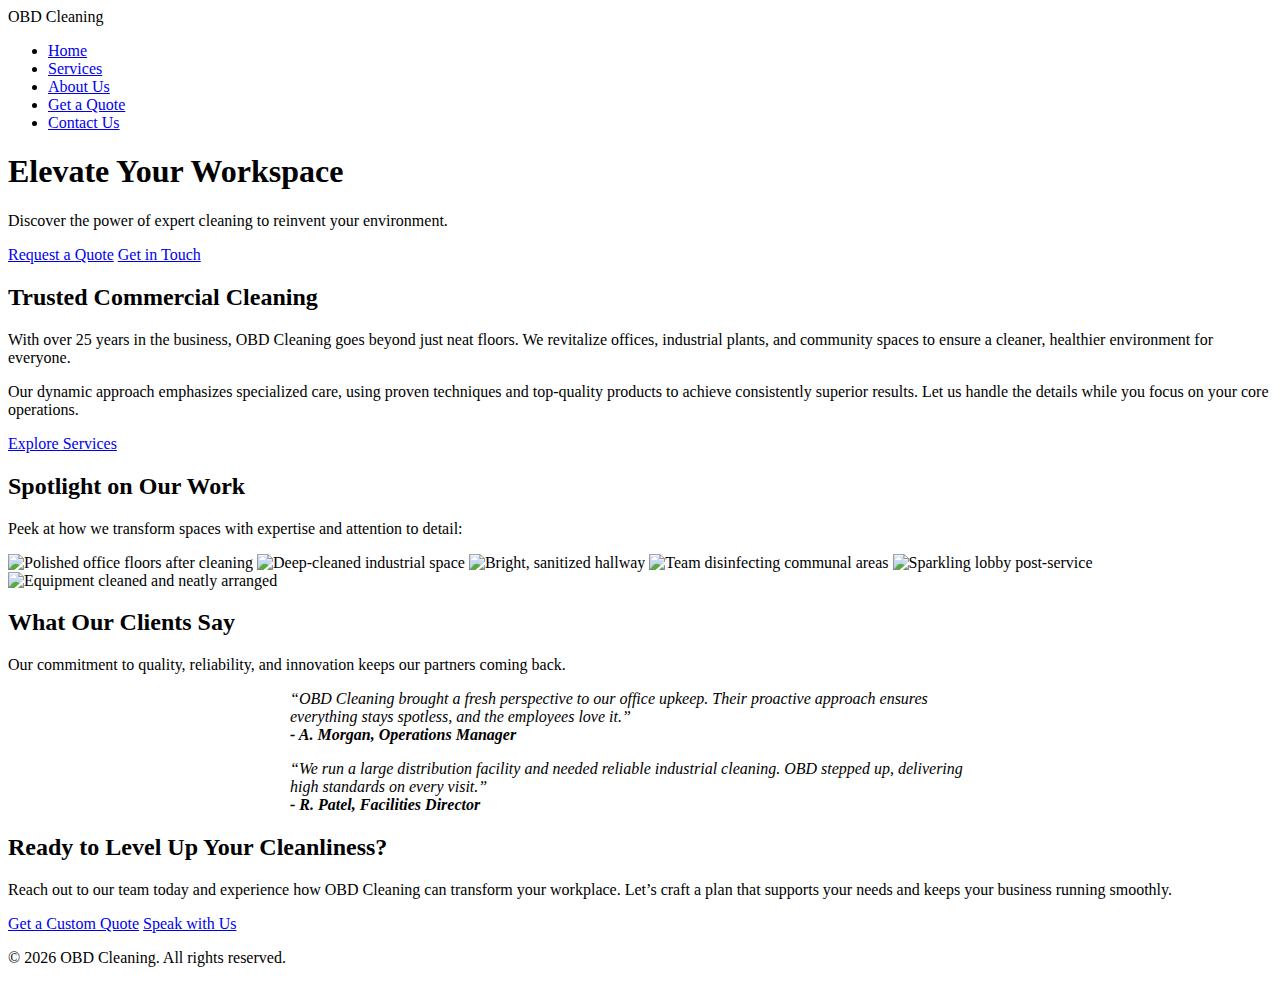
==== index.html @ 03ae8450 "Add files via upload" ====
<!DOCTYPE html>
<html lang="en">
<head>
  <meta charset="UTF-8">
  <meta name="description" content="OBD Cleaning provides top-tier commercial cleaning solutions with style, efficiency, and reliability.">
  <meta name="viewport" content="width=device-width, initial-scale=1.0">
  <title>OBD Cleaning | Home</title>

  <!-- Social/Open Graph Tags (Optional) -->
  <meta property="og:title" content="OBD Cleaning - Elevate Your Workspace" />
  <meta property="og:description" content="Experience modern, efficient cleaning solutions that transform your environment." />
  <meta property="og:image" content="images/horizontal%20(1).jpg" />
  <meta property="og:url" content="https://yourdomain.com/index.html" />

  <link rel="stylesheet" href="css/style.css">
</head>
<body>
  <!-- HEADER -->
  <header>
    <div class="header-container">
      <div class="logo">OBD Cleaning</div>
      <nav>
        <ul>
          <li><a href="index.html">Home</a></li>
          <li><a href="services.html">Services</a></li>
          <li><a href="about.html">About Us</a></li>
          <li><a href="quote.html">Get a Quote</a></li>
          <li><a href="contact.html">Contact Us</a></li>
        </ul>
      </nav>
    </div>
  </header>

  <!-- HERO SECTION -->
  <section class="hero">
    <!-- Hero Background Image -->
    <div class="hero-background" 
         style="background-image: url('images/horizontal (1).jpg');">
    </div>

    <!-- Hero Content Over the Background -->
    <div class="hero-content">
      <h1>Elevate Your Workspace</h1>
      <p>Discover the power of expert cleaning to reinvent your environment.</p>
      <div class="cta-buttons">
        <a href="quote.html">Request a Quote</a>
        <a href="contact.html">Get in Touch</a>
      </div>
    </div>
  </section>

  <main>
    <!-- INTRO SECTION -->
    <section class="section">
      <h2>Trusted Commercial Cleaning</h2>
      <p>
        With over 25 years in the business, OBD Cleaning goes beyond just neat floors. 
        We revitalize offices, industrial plants, and community spaces to ensure 
        a cleaner, healthier environment for everyone.
      </p>
      <p>
        Our dynamic approach emphasizes specialized care, using proven techniques and 
        top-quality products to achieve consistently superior results. 
        Let us handle the details while you focus on your core operations.
      </p>
      <div class="cta-buttons">
        <a href="services.html">Explore Services</a>
      </div>
    </section>

    <!-- IMAGE SHOWCASE (6 images or fewer) -->
    <section class="section">
      <h2>Spotlight on Our Work</h2>
      <p>Peek at how we transform spaces with expertise and attention to detail:</p>
      <div class="images-showcase-grid">
        <img src="images/horizontal (2).jpg" alt="Polished office floors after cleaning">
        <img src="images/horizontal (3).jpg" alt="Deep-cleaned industrial space">
        <img src="images/horizontal (4).jpg" alt="Bright, sanitized hallway">
        <img src="images/horizontal (5).jpg" alt="Team disinfecting communal areas">
        <img src="images/horizontal (6).jpg" alt="Sparkling lobby post-service">
        <img src="images/horizontal (7).jpg" alt="Equipment cleaned and neatly arranged">
      </div>
    </section>

    <!-- TESTIMONIALS / VALIDATION -->
    <section class="section">
      <h2>What Our Clients Say</h2>
      <p>
        Our commitment to quality, reliability, and innovation 
        keeps our partners coming back.
      </p>
      <blockquote style="max-width: 700px; margin: 1em auto; font-style: italic;">
        “OBD Cleaning brought a fresh perspective to our office upkeep. 
        Their proactive approach ensures everything stays spotless, 
        and the employees love it.”
        <br><strong>- A. Morgan, Operations Manager</strong>
      </blockquote>
      <blockquote style="max-width: 700px; margin: 1em auto; font-style: italic;">
        “We run a large distribution facility and needed 
        reliable industrial cleaning. OBD stepped up, 
        delivering high standards on every visit.”
        <br><strong>- R. Patel, Facilities Director</strong>
      </blockquote>
    </section>

    <!-- FINAL CTA -->
    <section class="section">
      <h2>Ready to Level Up Your Cleanliness?</h2>
      <p>
        Reach out to our team today and experience how OBD Cleaning 
        can transform your workplace. Let’s craft a plan that supports 
        your needs and keeps your business running smoothly.
      </p>
      <div class="cta-buttons">
        <a href="quote.html">Get a Custom Quote</a>
        <a href="contact.html">Speak with Us</a>
      </div>
    </section>
  </main>

  <footer class="footer">
    <p>&copy; <span id="year"></span> OBD Cleaning. All rights reserved.</p>
  </footer>

  <script>
    // Current year in footer
    document.getElementById('year').textContent = new Date().getFullYear();
  </script>
</body>
</html>
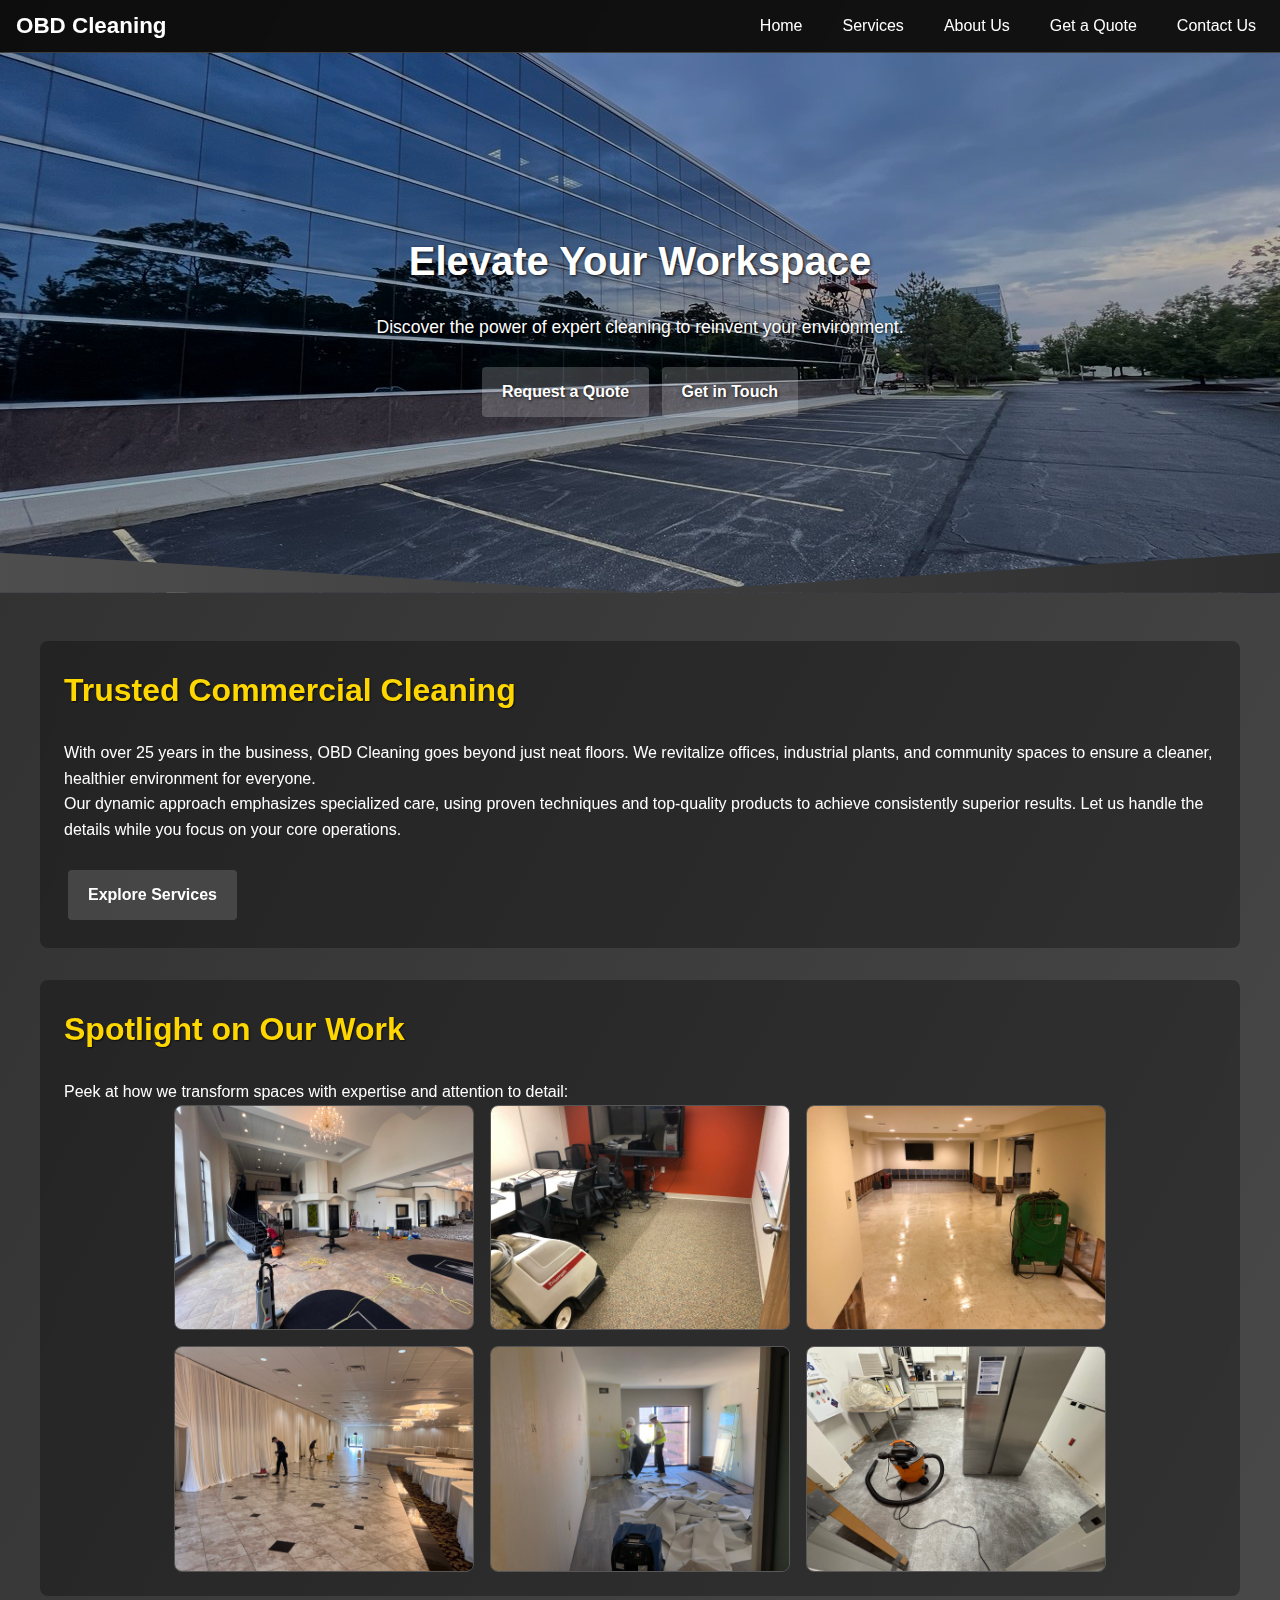
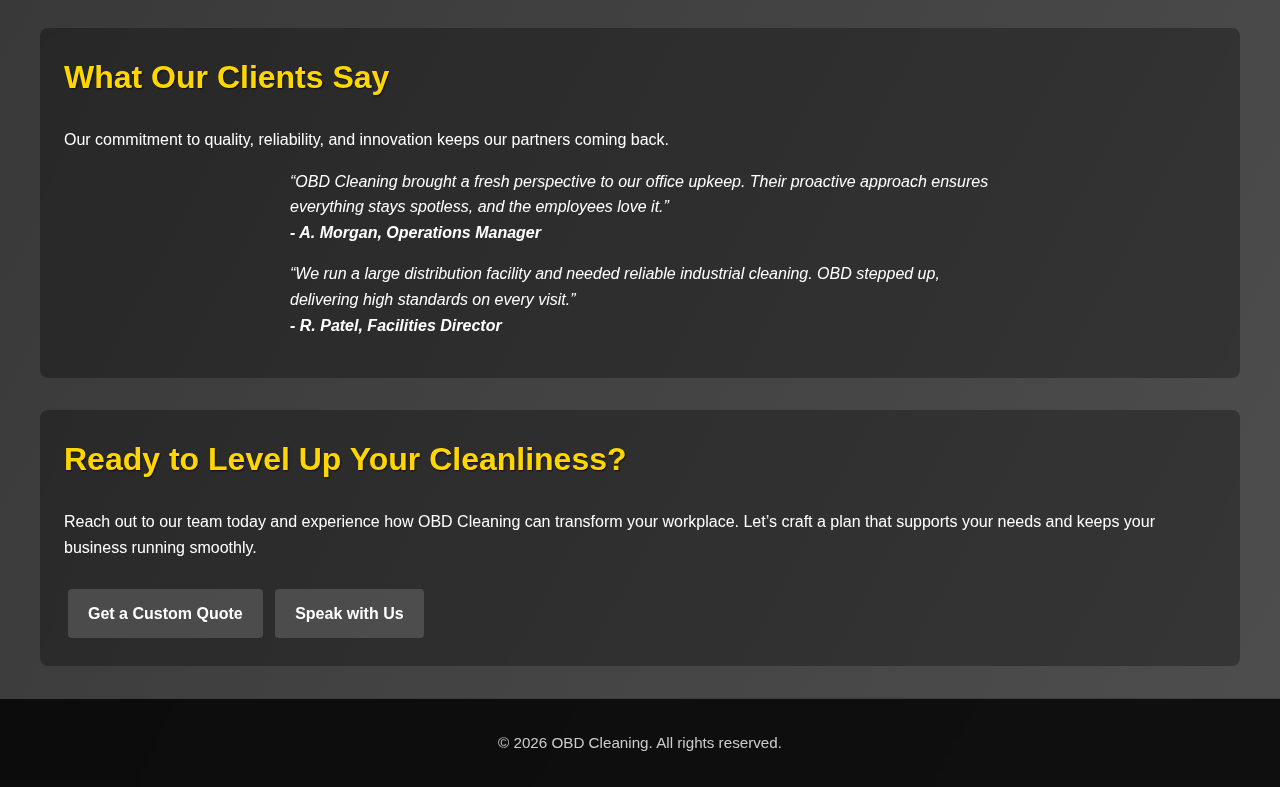
==== commit 6232ad9f: "Add files via upload" ====
--- a/index.html
+++ b/index.html
@@ -35,7 +35,7 @@
   <section class="hero">
     <!-- Hero Background Image -->
     <div class="hero-background" 
-         style="background-image: url('images/horizontal (1).jpg');">
+         style="background-image: url('images/horizontal (9).jpg');">
     </div>
 
     <!-- Hero Content Over the Background -->
@@ -73,12 +73,12 @@
       <h2>Spotlight on Our Work</h2>
       <p>Peek at how we transform spaces with expertise and attention to detail:</p>
       <div class="images-showcase-grid">
-        <img src="images/horizontal (2).jpg" alt="Polished office floors after cleaning">
-        <img src="images/horizontal (3).jpg" alt="Deep-cleaned industrial space">
-        <img src="images/horizontal (4).jpg" alt="Bright, sanitized hallway">
-        <img src="images/horizontal (5).jpg" alt="Team disinfecting communal areas">
-        <img src="images/horizontal (6).jpg" alt="Sparkling lobby post-service">
-        <img src="images/horizontal (7).jpg" alt="Equipment cleaned and neatly arranged">
+        <img src="images/horizontal (7).jpg" alt="Polished office floors after cleaning">
+        <img src="images/horizontal (17).jpg" alt="Deep-cleaned industrial space">
+        <img src="images/horizontal (3).jpg" alt="Bright, sanitized hallway">
+        <img src="images/horizontal (6).jpg" alt="Team disinfecting communal areas">
+        <img src="images/horizontal (11).jpg" alt="Sparkling lobby post-service">
+        <img src="images/horizontal (19).jpg" alt="Equipment cleaned and neatly arranged">
       </div>
     </section>
 
--- a/css/style.css
+++ b/css/style.css
@@ -0,0 +1,302 @@
+/* 
+  style.css - Updated for More Distinct Hero Sections
+  with wave shapes, layering, and improved aesthetics.
+*/
+
+/* 1) Reset & Global */
+* {
+  margin: 0;
+  padding: 0;
+  box-sizing: border-box;
+}
+
+body {
+  font-family: "Helvetica Neue", Arial, sans-serif;
+  color: #fff; /* White or near-white text */
+  background: linear-gradient(to bottom right, #2e2e2e, #4e4e4e);
+  min-height: 100vh;
+  line-height: 1.6;
+}
+
+/* 2) Sticky, Minimal Header */
+header {
+  position: sticky;
+  top: 0;
+  z-index: 9999;
+  padding: 0.5em 1em;
+  background: rgba(0, 0, 0, 0.7); /* Dark transparent for a more distinct top bar */
+  backdrop-filter: blur(4px);
+  border-bottom: 1px solid rgba(255, 255, 255, 0.2);
+}
+
+.header-container {
+  display: flex;
+  align-items: center;
+  justify-content: space-between;
+  max-width: 1300px;
+  margin: 0 auto;
+}
+
+.logo {
+  font-size: 1.4rem;
+  font-weight: bold;
+  white-space: nowrap;
+  color: #fff;
+}
+
+nav ul {
+  list-style: none;
+  display: flex;
+  gap: 1.5em;
+  flex-wrap: wrap;
+  justify-content: center;
+  margin: 0;
+}
+
+nav a {
+  text-decoration: none;
+  color: #fff;
+  font-weight: 500;
+  padding: 0.25em 0.5em;
+  transition: background 0.3s ease, color 0.3s ease;
+}
+
+nav a:hover {
+  background: rgba(255, 255, 255, 0.2);
+  border-radius: 4px;
+}
+
+/* Mobile-friendly: wrap nav items if screen is too narrow */
+@media (max-width: 768px) {
+  nav ul {
+    flex-wrap: wrap;
+  }
+}
+
+/* 3) New Hero / Top Section Style 
+   - Distinct from rest of page
+   - Use an angled/wave background overlay
+*/
+
+/* 
+   We'll give the hero a separate container with a big background image,
+   layered with a wave shape or angled overlay to break uniformity.
+*/
+.hero {
+  position: relative; 
+  overflow: hidden; 
+  text-align: center;
+  color: #fff;
+  max-width: 100%;
+  margin-bottom: 3em; /* Additional spacing to separate from rest */
+}
+
+/* The hero background can be a large image filling the container. */
+.hero .hero-background {
+  width: 100%;
+  height: 60vh; /* Approx hero height; adjust as needed */
+  background-size: cover;
+  background-position: center;
+  background-repeat: no-repeat;
+  /* Slightly darken overlay for better text contrast */
+  background-color: rgba(0, 0, 0, 0.3);
+  background-blend-mode: darken;
+  position: relative;
+  z-index: 1;
+}
+
+/*
+   We'll use a wave shape or angled shape overlay on top of the hero image.
+   There are many ways: clip-path, SVG, or image. 
+   Here's an example using a clip-path wave at the bottom.
+*/
+.hero::after {
+  content: "";
+  display: block;
+  position: absolute;
+  bottom: 0; left: 0;
+  width: 100%;
+  height: 100px;
+  background: linear-gradient(to right, #4e4e4e, #2e2e2e);
+  z-index: 2;
+  /* wave or angled shape - example clip-path wave shape */
+  clip-path: polygon(0 60%, 50% 100%, 100% 60%, 100% 100%, 0 100%);
+  /* You can adjust these coordinates for different wave/shape patterns */
+}
+
+/* The hero content - title, subtitle, CTA - sits inside */
+.hero-content {
+  position: absolute;
+  top: 50%;
+  left: 50%;
+  transform: translate(-50%, -50%);
+  z-index: 3; /* Above the background and wave shape */
+  width: 90%;
+  max-width: 1000px;
+  text-shadow: 1px 1px 3px rgba(0,0,0,0.8);
+}
+
+.hero-content h1 {
+  font-size: 2.5rem;
+  margin-bottom: 0.5em;
+}
+
+.hero-content p {
+  font-size: 1.1rem;
+  margin-bottom: 1.5em;
+}
+
+/* CTA Buttons in hero area can be slightly bigger. */
+.hero-content .cta-buttons a {
+  display: inline-block;
+  background: rgba(255, 255, 255, 0.2);
+  color: #fff;
+  padding: 0.75em 1.25em;
+  margin: 0 0.25em;
+  border-radius: 4px;
+  font-weight: 600;
+  transition: background 0.3s;
+}
+
+.hero-content .cta-buttons a:hover {
+  background: rgba(255, 255, 255, 0.3);
+}
+
+/* 4) Section Style - Distinct from Hero 
+   We'll use partially translucent “cards” or containers for text
+*/
+.section {
+  max-width: 1200px;
+  margin: 2em auto;
+  padding: 1.5em;
+  background: rgba(0, 0, 0, 0.3);
+  backdrop-filter: blur(6px);
+  border-radius: 8px;
+}
+
+/* Make headings a bit more dynamic in color or style */
+.section h2 {
+  font-size: 2rem;
+  margin-bottom: 0.75em;
+  color: #ffd700; /* Example accent color (gold) */
+  text-shadow: 1px 1px 2px rgba(0,0,0,0.7);
+}
+
+/* 5) CTA Buttons in sections */
+.cta-buttons {
+  margin-top: 1.5em;
+}
+
+.cta-buttons a {
+  display: inline-block;
+  background: rgba(255, 255, 255, 0.15);
+  color: #fff;
+  padding: 0.75em 1.25em;
+  margin: 0.25em;
+  border-radius: 4px;
+  font-weight: 600;
+  transition: background 0.3s ease;
+  text-decoration: none;
+}
+
+.cta-buttons a:hover {
+  background: rgba(255, 255, 255, 0.3);
+}
+
+/* 6) Image Grid, if needed */
+.images-showcase-grid {
+  display: flex;
+  flex-wrap: wrap;
+  gap: 1em;
+  justify-content: center;
+}
+
+.images-showcase-grid img {
+  flex: 1 1 280px;
+  max-width: 300px;
+  height: auto;
+  border-radius: 8px;
+  border: 1px solid rgba(255, 255, 255, 0.2);
+  object-fit: cover;
+}
+
+/* 7) Footer */
+.footer {
+  background: rgba(0, 0, 0, 0.8);
+  backdrop-filter: blur(3px);
+  border-top: 1px solid rgba(255,255,255,0.2);
+  text-align: center;
+  padding: 1.5em 1em;
+}
+
+.footer p {
+  margin: 0.5em 0;
+  color: #ccc;
+  font-size: 0.95rem;
+}
+
+/* 8) Form Container (Contact, Quote) with distinct style */
+.form-container {
+  max-width: 600px;
+  margin: 2em auto;
+  background: rgba(0,0,0,0.4);
+  backdrop-filter: blur(8px);
+  border: 1px solid rgba(255,255,255,0.2);
+  border-radius: 8px;
+  padding: 2em;
+  color: #fff;
+}
+
+/* Adjust headings inside form container */
+.form-container h2 {
+  margin-bottom: 1em;
+  color: #ffd700; /* same accent color as H2 in sections */
+  text-align: center;
+  text-shadow: 1px 1px 2px rgba(0,0,0,0.7);
+}
+
+.form-group {
+  margin-bottom: 1.2em;
+}
+
+.form-group label {
+  display: block;
+  margin-bottom: 0.5em;
+  font-weight: 600;
+  color: #fff;
+}
+
+.form-group input,
+.form-group textarea {
+  width: 100%;
+  padding: 0.75em;
+  border: 1px solid #ccc;
+  border-radius: 4px;
+}
+
+/* Button in forms */
+.submit-btn {
+  background: rgba(255,255,255,0.15);
+  color: #fff;
+  padding: 0.75em 1.25em;
+  border: none;
+  border-radius: 4px;
+  cursor: pointer;
+  font-weight: 600;
+  transition: background 0.3s ease;
+}
+
+.submit-btn:hover {
+  background: rgba(255,255,255,0.3);
+}
+
+/* 9) Media Queries for Hero height, if needed */
+@media (max-width: 768px) {
+  .hero .hero-background {
+    height: 40vh; /* a bit smaller on mobile */
+  }
+
+  .hero-content h1 {
+    font-size: 2rem;
+  }
+}
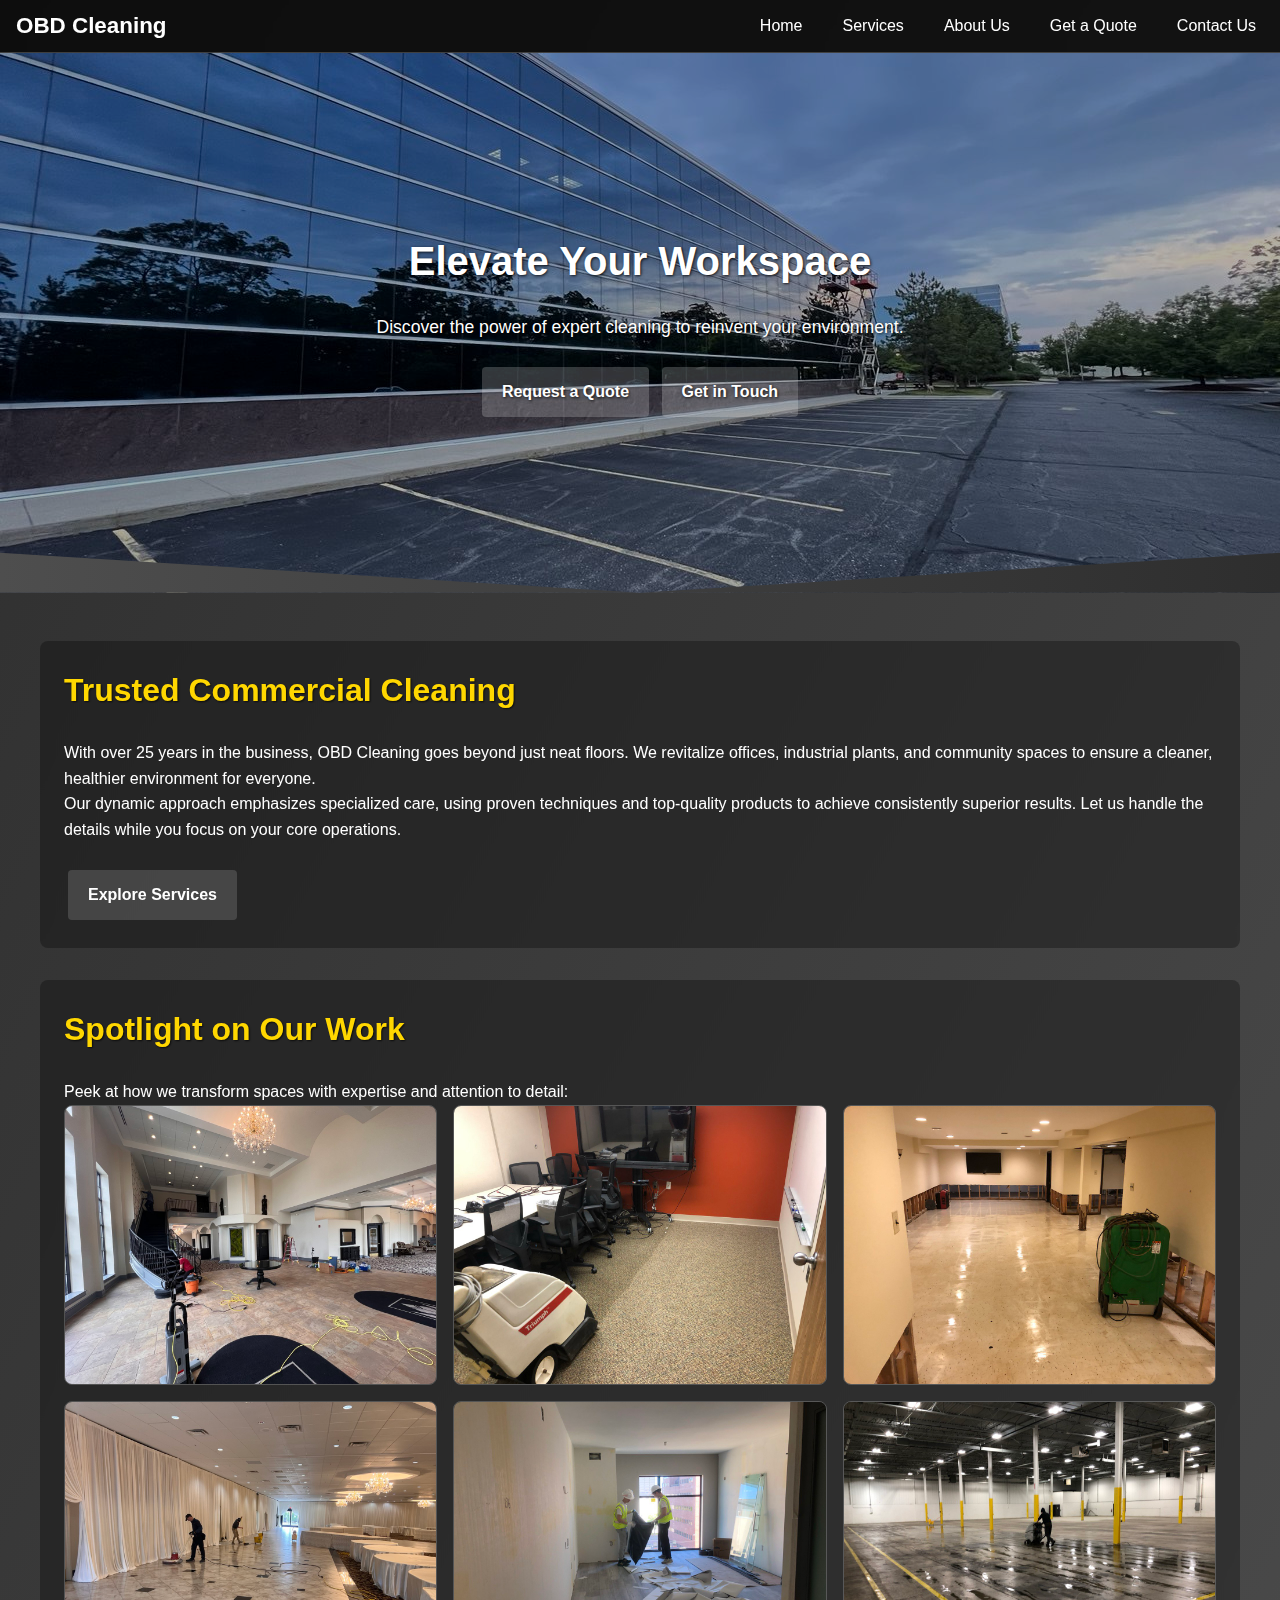
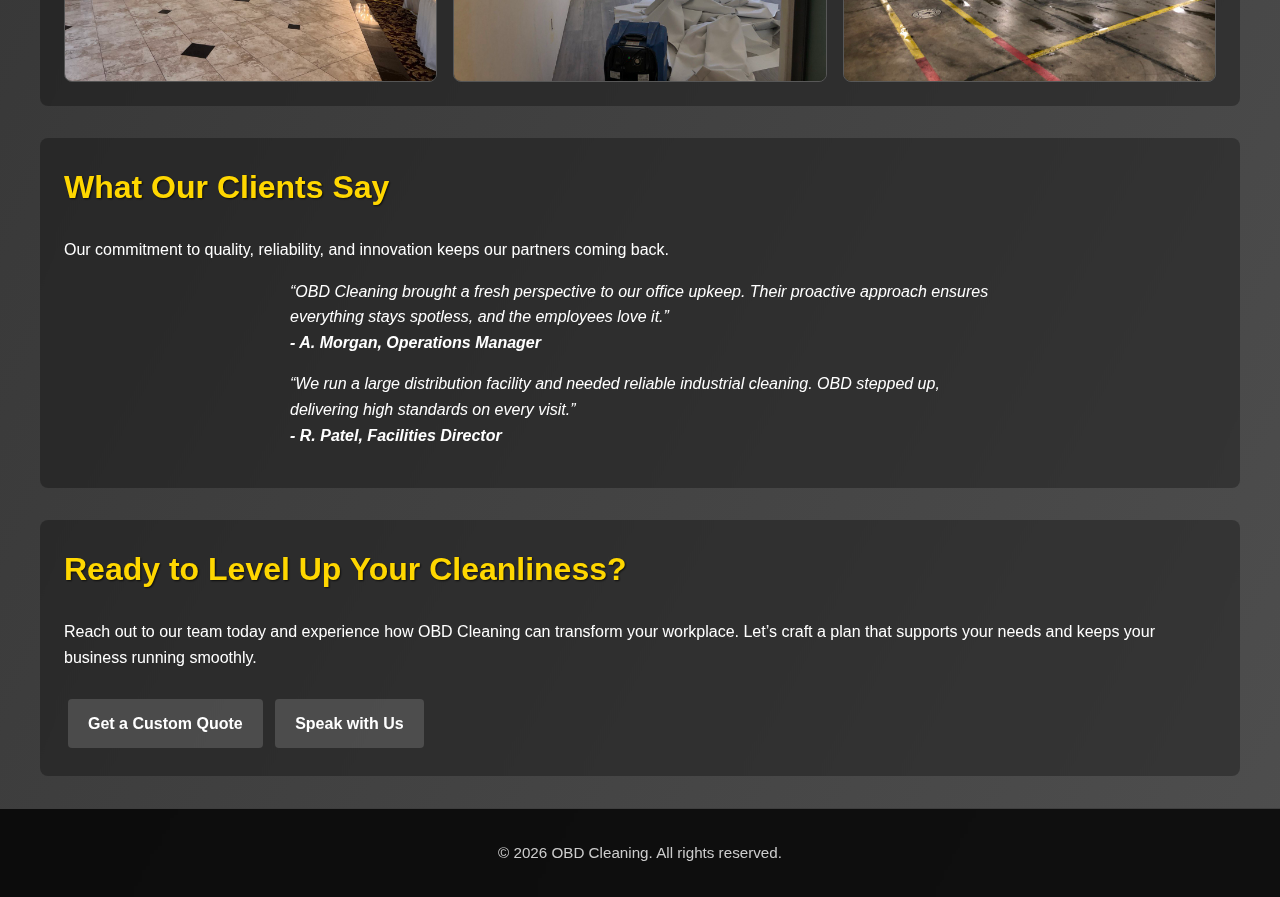
==== commit fcc0386b: "Add files via upload" ====
--- a/index.html
+++ b/index.html
@@ -73,12 +73,24 @@
       <h2>Spotlight on Our Work</h2>
       <p>Peek at how we transform spaces with expertise and attention to detail:</p>
       <div class="images-showcase-grid">
-        <img src="images/horizontal (7).jpg" alt="Polished office floors after cleaning">
-        <img src="images/horizontal (17).jpg" alt="Deep-cleaned industrial space">
-        <img src="images/horizontal (3).jpg" alt="Bright, sanitized hallway">
-        <img src="images/horizontal (6).jpg" alt="Team disinfecting communal areas">
-        <img src="images/horizontal (11).jpg" alt="Sparkling lobby post-service">
-        <img src="images/horizontal (19).jpg" alt="Equipment cleaned and neatly arranged">
+        <a href="images/horizontal (7).jpg" class="gallery-item" data-index="0">
+          <img src="images/horizontal (7).jpg" alt="Professional Cleaning Solutions - Reception Hall">
+        </a>
+        <a href="images/horizontal (17).jpg" class="gallery-item" data-index="1">
+          <img src="images/horizontal (17).jpg" alt="Industrial Carpet Cleaning - Office">
+        </a>
+        <a href="images/horizontal (3).jpg" class="gallery-item" data-index="2">
+          <img src="images/horizontal (3).jpg" alt="Disaster Recorvery - Cleaning & Drying after Flood">
+        </a>
+        <a href="images/horizontal (6).jpg" class="gallery-item" data-index="3">
+          <img src="images/horizontal (6).jpg" alt="Commercial Floor Waxing & Polishing">
+        </a>
+        <a href="images/horizontal (11).jpg" class="gallery-item" data-index="4">
+          <img src="images/horizontal (11).jpg" alt="Cleaning after Construction, Residential & Business">
+        </a>
+        <a href="images/horizontal (2).jpg" class="gallery-item" data-index="5">
+          <img src="images/horizontal (2).jpg" alt="Advanced Cleaning Solutions, Commercial & Factory">
+        </a>
       </div>
     </section>
 
@@ -118,13 +130,103 @@
     </section>
   </main>
 
+  <!-- FOOTER -->
   <footer class="footer">
     <p>&copy; <span id="year"></span> OBD Cleaning. All rights reserved.</p>
   </footer>
 
+  <!-- Gallery Modal -->
+  <div id="gallery-modal" class="gallery-modal" aria-hidden="true">
+    <span class="close-btn" aria-label="Close">&times;</span>
+    <img class="modal-content" id="modal-image" alt="">
+    <div class="caption" id="modal-caption"></div>
+    <a class="prev" aria-label="Previous Image">&#10094;</a>
+    <a class="next" aria-label="Next Image">&#10095;</a>
+  </div>
+
+  <!-- JavaScript -->
   <script>
     // Current year in footer
     document.getElementById('year').textContent = new Date().getFullYear();
+
+    // Gallery Modal Functionality
+    document.addEventListener('DOMContentLoaded', function() {
+      const galleryItems = document.querySelectorAll('.gallery-item');
+      const modal = document.getElementById('gallery-modal');
+      const modalImg = document.getElementById('modal-image');
+      const captionText = document.getElementById('modal-caption');
+      const closeBtn = document.querySelector('.close-btn');
+      const prevBtn = document.querySelector('.prev');
+      const nextBtn = document.querySelector('.next');
+      let currentIndex = 0;
+
+      const images = Array.from(galleryItems).map(item => ({
+        src: item.getAttribute('href'),
+        alt: item.querySelector('img').getAttribute('alt')
+      }));
+
+      function openModal(index) {
+        currentIndex = index;
+        modal.style.display = 'block';
+        modal.setAttribute('aria-hidden', 'false');
+        updateModal();
+        document.body.style.overflow = 'hidden'; // Prevent background scrolling
+      }
+
+      function closeModal() {
+        modal.style.display = 'none';
+        modal.setAttribute('aria-hidden', 'true');
+        document.body.style.overflow = 'auto';
+      }
+
+      function updateModal() {
+        modalImg.src = images[currentIndex].src;
+        modalImg.alt = images[currentIndex].alt;
+        captionText.textContent = images[currentIndex].alt;
+      }
+
+      function showNext() {
+        currentIndex = (currentIndex + 1) % images.length;
+        updateModal();
+      }
+
+      function showPrev() {
+        currentIndex = (currentIndex - 1 + images.length) % images.length;
+        updateModal();
+      }
+
+      galleryItems.forEach((item, index) => {
+        item.addEventListener('click', function(e) {
+          e.preventDefault();
+          openModal(index);
+        });
+      });
+
+      closeBtn.addEventListener('click', closeModal);
+
+      nextBtn.addEventListener('click', showNext);
+      prevBtn.addEventListener('click', showPrev);
+
+      // Close modal when clicking outside the image
+      modal.addEventListener('click', function(e) {
+        if (e.target === modal) {
+          closeModal();
+        }
+      });
+
+      // Keyboard navigation
+      document.addEventListener('keydown', function(e) {
+        if (modal.style.display === 'block') {
+          if (e.key === 'ArrowRight') {
+            showNext();
+          } else if (e.key === 'ArrowLeft') {
+            showPrev();
+          } else if (e.key === 'Escape') {
+            closeModal();
+          }
+        }
+      });
+    });
   </script>
 </body>
 </html>
--- a/css/style.css
+++ b/css/style.css
@@ -1,302 +1,469 @@
-/* 
-  style.css - Updated for More Distinct Hero Sections
-  with wave shapes, layering, and improved aesthetics.
-*/
-
-/* 1) Reset & Global */
-* {
-  margin: 0;
-  padding: 0;
-  box-sizing: border-box;
-}
-
-body {
-  font-family: "Helvetica Neue", Arial, sans-serif;
-  color: #fff; /* White or near-white text */
-  background: linear-gradient(to bottom right, #2e2e2e, #4e4e4e);
-  min-height: 100vh;
-  line-height: 1.6;
-}
-
-/* 2) Sticky, Minimal Header */
-header {
-  position: sticky;
-  top: 0;
-  z-index: 9999;
-  padding: 0.5em 1em;
-  background: rgba(0, 0, 0, 0.7); /* Dark transparent for a more distinct top bar */
-  backdrop-filter: blur(4px);
-  border-bottom: 1px solid rgba(255, 255, 255, 0.2);
-}
-
-.header-container {
-  display: flex;
-  align-items: center;
-  justify-content: space-between;
-  max-width: 1300px;
-  margin: 0 auto;
-}
-
-.logo {
-  font-size: 1.4rem;
-  font-weight: bold;
-  white-space: nowrap;
-  color: #fff;
-}
-
-nav ul {
-  list-style: none;
-  display: flex;
-  gap: 1.5em;
-  flex-wrap: wrap;
-  justify-content: center;
-  margin: 0;
-}
-
-nav a {
-  text-decoration: none;
-  color: #fff;
-  font-weight: 500;
-  padding: 0.25em 0.5em;
-  transition: background 0.3s ease, color 0.3s ease;
-}
-
-nav a:hover {
-  background: rgba(255, 255, 255, 0.2);
-  border-radius: 4px;
-}
-
-/* Mobile-friendly: wrap nav items if screen is too narrow */
-@media (max-width: 768px) {
-  nav ul {
-    flex-wrap: wrap;
-  }
-}
-
-/* 3) New Hero / Top Section Style 
-   - Distinct from rest of page
-   - Use an angled/wave background overlay
-*/
-
-/* 
-   We'll give the hero a separate container with a big background image,
-   layered with a wave shape or angled overlay to break uniformity.
-*/
-.hero {
-  position: relative; 
-  overflow: hidden; 
-  text-align: center;
-  color: #fff;
-  max-width: 100%;
-  margin-bottom: 3em; /* Additional spacing to separate from rest */
-}
-
-/* The hero background can be a large image filling the container. */
-.hero .hero-background {
-  width: 100%;
-  height: 60vh; /* Approx hero height; adjust as needed */
-  background-size: cover;
-  background-position: center;
-  background-repeat: no-repeat;
-  /* Slightly darken overlay for better text contrast */
-  background-color: rgba(0, 0, 0, 0.3);
-  background-blend-mode: darken;
-  position: relative;
-  z-index: 1;
-}
-
-/*
-   We'll use a wave shape or angled shape overlay on top of the hero image.
-   There are many ways: clip-path, SVG, or image. 
-   Here's an example using a clip-path wave at the bottom.
-*/
-.hero::after {
-  content: "";
-  display: block;
-  position: absolute;
-  bottom: 0; left: 0;
-  width: 100%;
-  height: 100px;
-  background: linear-gradient(to right, #4e4e4e, #2e2e2e);
-  z-index: 2;
-  /* wave or angled shape - example clip-path wave shape */
-  clip-path: polygon(0 60%, 50% 100%, 100% 60%, 100% 100%, 0 100%);
-  /* You can adjust these coordinates for different wave/shape patterns */
-}
-
-/* The hero content - title, subtitle, CTA - sits inside */
-.hero-content {
-  position: absolute;
-  top: 50%;
-  left: 50%;
-  transform: translate(-50%, -50%);
-  z-index: 3; /* Above the background and wave shape */
-  width: 90%;
-  max-width: 1000px;
-  text-shadow: 1px 1px 3px rgba(0,0,0,0.8);
-}
-
-.hero-content h1 {
-  font-size: 2.5rem;
-  margin-bottom: 0.5em;
-}
-
-.hero-content p {
-  font-size: 1.1rem;
-  margin-bottom: 1.5em;
-}
-
-/* CTA Buttons in hero area can be slightly bigger. */
-.hero-content .cta-buttons a {
-  display: inline-block;
-  background: rgba(255, 255, 255, 0.2);
-  color: #fff;
-  padding: 0.75em 1.25em;
-  margin: 0 0.25em;
-  border-radius: 4px;
-  font-weight: 600;
-  transition: background 0.3s;
-}
-
-.hero-content .cta-buttons a:hover {
-  background: rgba(255, 255, 255, 0.3);
-}
-
-/* 4) Section Style - Distinct from Hero 
-   We'll use partially translucent “cards” or containers for text
-*/
-.section {
-  max-width: 1200px;
-  margin: 2em auto;
-  padding: 1.5em;
-  background: rgba(0, 0, 0, 0.3);
-  backdrop-filter: blur(6px);
-  border-radius: 8px;
-}
-
-/* Make headings a bit more dynamic in color or style */
-.section h2 {
-  font-size: 2rem;
-  margin-bottom: 0.75em;
-  color: #ffd700; /* Example accent color (gold) */
-  text-shadow: 1px 1px 2px rgba(0,0,0,0.7);
-}
-
-/* 5) CTA Buttons in sections */
-.cta-buttons {
-  margin-top: 1.5em;
-}
-
-.cta-buttons a {
-  display: inline-block;
-  background: rgba(255, 255, 255, 0.15);
-  color: #fff;
-  padding: 0.75em 1.25em;
-  margin: 0.25em;
-  border-radius: 4px;
-  font-weight: 600;
-  transition: background 0.3s ease;
-  text-decoration: none;
-}
-
-.cta-buttons a:hover {
-  background: rgba(255, 255, 255, 0.3);
-}
-
-/* 6) Image Grid, if needed */
-.images-showcase-grid {
-  display: flex;
-  flex-wrap: wrap;
-  gap: 1em;
-  justify-content: center;
-}
-
-.images-showcase-grid img {
-  flex: 1 1 280px;
-  max-width: 300px;
-  height: auto;
-  border-radius: 8px;
-  border: 1px solid rgba(255, 255, 255, 0.2);
-  object-fit: cover;
-}
-
-/* 7) Footer */
-.footer {
-  background: rgba(0, 0, 0, 0.8);
-  backdrop-filter: blur(3px);
-  border-top: 1px solid rgba(255,255,255,0.2);
-  text-align: center;
-  padding: 1.5em 1em;
-}
-
-.footer p {
-  margin: 0.5em 0;
-  color: #ccc;
-  font-size: 0.95rem;
-}
-
-/* 8) Form Container (Contact, Quote) with distinct style */
-.form-container {
-  max-width: 600px;
-  margin: 2em auto;
-  background: rgba(0,0,0,0.4);
-  backdrop-filter: blur(8px);
-  border: 1px solid rgba(255,255,255,0.2);
-  border-radius: 8px;
-  padding: 2em;
-  color: #fff;
-}
-
-/* Adjust headings inside form container */
-.form-container h2 {
-  margin-bottom: 1em;
-  color: #ffd700; /* same accent color as H2 in sections */
-  text-align: center;
-  text-shadow: 1px 1px 2px rgba(0,0,0,0.7);
-}
-
-.form-group {
-  margin-bottom: 1.2em;
-}
-
-.form-group label {
-  display: block;
-  margin-bottom: 0.5em;
-  font-weight: 600;
-  color: #fff;
-}
-
-.form-group input,
-.form-group textarea {
-  width: 100%;
-  padding: 0.75em;
-  border: 1px solid #ccc;
-  border-radius: 4px;
-}
-
-/* Button in forms */
-.submit-btn {
-  background: rgba(255,255,255,0.15);
-  color: #fff;
-  padding: 0.75em 1.25em;
-  border: none;
-  border-radius: 4px;
-  cursor: pointer;
-  font-weight: 600;
-  transition: background 0.3s ease;
-}
-
-.submit-btn:hover {
-  background: rgba(255,255,255,0.3);
-}
-
-/* 9) Media Queries for Hero height, if needed */
-@media (max-width: 768px) {
-  .hero .hero-background {
-    height: 40vh; /* a bit smaller on mobile */
-  }
-
-  .hero-content h1 {
-    font-size: 2rem;
-  }
-}
+/* 
+  style.css - Updated for More Distinct Hero Sections
+  with wave shapes, layering, improved aesthetics, and a responsive gallery lightbox.
+*/
+
+/* 1) Reset & Global */
+* {
+  margin: 0;
+  padding: 0;
+  box-sizing: border-box;
+}
+
+body {
+  font-family: "Helvetica Neue", Arial, sans-serif;
+  color: #fff; /* White or near-white text */
+  background: linear-gradient(to bottom right, #2e2e2e, #4e4e4e);
+  min-height: 100vh;
+  line-height: 1.6;
+}
+
+/* 2) Sticky, Minimal Header */
+header {
+  position: sticky;
+  top: 0;
+  z-index: 9999;
+  padding: 0.5em 1em;
+  background: rgba(0, 0, 0, 0.7); /* Dark transparent for a more distinct top bar */
+  backdrop-filter: blur(4px);
+  border-bottom: 1px solid rgba(255, 255, 255, 0.2);
+}
+
+.header-container {
+  display: flex;
+  align-items: center;
+  justify-content: space-between;
+  max-width: 1300px;
+  margin: 0 auto;
+}
+
+.logo {
+  font-size: 1.4rem;
+  font-weight: bold;
+  white-space: nowrap;
+  color: #fff;
+}
+
+nav ul {
+  list-style: none;
+  display: flex;
+  gap: 1.5em;
+  flex-wrap: wrap;
+  justify-content: center;
+  margin: 0;
+}
+
+nav a {
+  text-decoration: none;
+  color: #fff;
+  font-weight: 500;
+  padding: 0.25em 0.5em;
+  transition: background 0.3s ease, color 0.3s ease;
+}
+
+nav a:hover {
+  background: rgba(255, 255, 255, 0.2);
+  border-radius: 4px;
+}
+
+/* Mobile-friendly: wrap nav items if screen is too narrow */
+@media (max-width: 768px) {
+  nav ul {
+    flex-wrap: wrap;
+  }
+}
+
+/* 3) New Hero / Top Section Style 
+   - Distinct from rest of page
+   - Use an angled/wave background overlay
+*/
+
+.hero {
+  position: relative; 
+  overflow: hidden; 
+  text-align: center;
+  color: #fff;
+  max-width: 100%;
+  margin-bottom: 3em; /* Additional spacing to separate from rest */
+}
+
+/* The hero background can be a large image filling the container. */
+.hero .hero-background {
+  width: 100%;
+  height: 60vh; /* Approx hero height; adjust as needed */
+  background-size: cover;
+  background-position: center;
+  background-repeat: no-repeat;
+  /* Slightly darken overlay for better text contrast */
+  background-color: rgba(0, 0, 0, 0.3);
+  background-blend-mode: darken;
+  position: relative;
+  z-index: 1;
+}
+
+/* Wave shape overlay using clip-path */
+.hero::after {
+  content: "";
+  display: block;
+  position: absolute;
+  bottom: 0; left: 0;
+  width: 100%;
+  height: 100px;
+  background: linear-gradient(to right, #4e4e4e, #2e2e2e);
+  z-index: 2;
+  /* Wave shape */
+  clip-path: polygon(0 60%, 50% 100%, 100% 60%, 100% 100%, 0 100%);
+}
+
+/* The hero content - title, subtitle, CTA - sits inside */
+.hero-content {
+  position: absolute;
+  top: 50%;
+  left: 50%;
+  transform: translate(-50%, -50%);
+  z-index: 3; /* Above the background and wave shape */
+  width: 90%;
+  max-width: 1000px;
+  text-shadow: 1px 1px 3px rgba(0,0,0,0.8);
+}
+
+.hero-content h1 {
+  font-size: 2.5rem;
+  margin-bottom: 0.5em;
+}
+
+.hero-content p {
+  font-size: 1.1rem;
+  margin-bottom: 1.5em;
+}
+
+/* CTA Buttons in hero area can be slightly bigger. */
+.hero-content .cta-buttons a {
+  display: inline-block;
+  background: rgba(255, 255, 255, 0.2);
+  color: #fff;
+  padding: 0.75em 1.25em;
+  margin: 0 0.25em;
+  border-radius: 4px;
+  font-weight: 600;
+  transition: background 0.3s;
+}
+
+.hero-content .cta-buttons a:hover {
+  background: rgba(255, 255, 255, 0.3);
+}
+
+/* 4) Section Style - Distinct from Hero 
+   We'll use partially translucent “cards” or containers for text
+*/
+.section {
+  max-width: 1200px;
+  margin: 2em auto;
+  padding: 1.5em;
+  background: rgba(0, 0, 0, 0.3);
+  backdrop-filter: blur(6px);
+  border-radius: 8px;
+}
+
+/* Make headings a bit more dynamic in color or style */
+.section h2 {
+  font-size: 2rem;
+  margin-bottom: 0.75em;
+  color: #ffd700; /* Example accent color (gold) */
+  text-shadow: 1px 1px 2px rgba(0,0,0,0.7);
+}
+
+/* 5) CTA Buttons in sections */
+.cta-buttons {
+  margin-top: 1.5em;
+}
+
+.cta-buttons a {
+  display: inline-block;
+  background: rgba(255, 255, 255, 0.15);
+  color: #fff;
+  padding: 0.75em 1.25em;
+  margin: 0.25em;
+  border-radius: 4px;
+  font-weight: 600;
+  transition: background 0.3s ease;
+  text-decoration: none;
+}
+
+.cta-buttons a:hover {
+  background: rgba(255, 255, 255, 0.3);
+}
+
+/* 6) Image Grid with Gallery Enhancements */
+.images-showcase-grid {
+  display: grid;
+  grid-template-columns: repeat(auto-fit, minmax(280px, 1fr));
+  gap: 1em;
+  justify-items: center;
+}
+
+.images-showcase-grid a {
+  position: relative;
+  overflow: hidden;
+  border-radius: 8px;
+  border: 1px solid rgba(255, 255, 255, 0.2);
+  transition: transform 0.3s, box-shadow 0.3s;
+}
+
+.images-showcase-grid a img {
+  width: 100%;
+  height: auto;
+  display: block;
+  object-fit: cover;
+  transition: transform 0.3s;
+}
+
+.images-showcase-grid a:hover img {
+  transform: scale(1.05);
+}
+
+.images-showcase-grid a::after {
+  content: "🔍";
+  position: absolute;
+  top: 50%;
+  left: 50%;
+  transform: translate(-50%, -50%);
+  font-size: 2rem;
+  color: rgba(255, 255, 255, 0.8);
+  opacity: 0;
+  transition: opacity 0.3s;
+}
+
+.images-showcase-grid a:hover::after {
+  opacity: 1;
+}
+
+/* 7) Footer */
+.footer {
+  background: rgba(0, 0, 0, 0.8);
+  backdrop-filter: blur(3px);
+  border-top: 1px solid rgba(255,255,255,0.2);
+  text-align: center;
+  padding: 1.5em 1em;
+}
+
+.footer p {
+  margin: 0.5em 0;
+  color: #ccc;
+  font-size: 0.95rem;
+}
+
+/* 8) Form Container (Contact, Quote) with distinct style */
+.form-container {
+  max-width: 600px;
+  margin: 2em auto;
+  background: rgba(0,0,0,0.4);
+  backdrop-filter: blur(8px);
+  border: 1px solid rgba(255,255,255,0.2);
+  border-radius: 8px;
+  padding: 2em;
+  color: #fff;
+}
+
+/* Adjust headings inside form container */
+.form-container h2 {
+  margin-bottom: 1em;
+  color: #ffd700; /* same accent color as H2 in sections */
+  text-align: center;
+  text-shadow: 1px 1px 2px rgba(0,0,0,0.7);
+}
+
+.form-group {
+  margin-bottom: 1.2em;
+}
+
+.form-group label {
+  display: block;
+  margin-bottom: 0.5em;
+  font-weight: 600;
+  color: #fff;
+}
+
+.form-group input,
+.form-group textarea {
+  width: 100%;
+  padding: 0.75em;
+  border: 1px solid #ccc;
+  border-radius: 4px;
+}
+
+/* Button in forms */
+.submit-btn {
+  background: rgba(255,255,255,0.15);
+  color: #fff;
+  padding: 0.75em 1.25em;
+  border: none;
+  border-radius: 4px;
+  cursor: pointer;
+  font-weight: 600;
+  transition: background 0.3s ease;
+}
+
+.submit-btn:hover {
+  background: rgba(255,255,255,0.3);
+}
+
+/* 9) Media Queries for Hero height, if needed */
+@media (max-width: 768px) {
+  .hero .hero-background {
+    height: 40vh; /* a bit smaller on mobile */
+  }
+
+  .hero-content h1 {
+    font-size: 2rem;
+  }
+}
+
+/* 10) Gallery Modal Styles */
+
+.gallery-modal {
+  display: none; /* Hidden by default */
+  position: fixed;
+  z-index: 10000; /* Above all other elements */
+  padding-top: 60px;
+  left: 0;
+  top: 0;
+  width: 100%;
+  height: 100%;
+  overflow: hidden; /* Disable scroll */
+  background-color: rgba(0, 0, 0, 0.9); /* Black background with opacity */
+}
+
+.gallery-modal img {
+  margin: auto;
+  display: block;
+  max-width: 80%;
+  max-height: 80%;
+  border-radius: 8px;
+  box-shadow: 0 0 20px rgba(255, 255, 255, 0.2);
+}
+
+.gallery-modal .caption {
+  margin: 15px auto;
+  text-align: center;
+  color: #fff;
+  font-size: 1.1rem;
+  max-width: 80%;
+}
+
+.close-btn {
+  position: absolute;
+  top: 30px;
+  right: 35px;
+  color: #fff;
+  font-size: 40px;
+  font-weight: bold;
+  transition: color 0.3s;
+  cursor: pointer;
+}
+
+.close-btn:hover,
+.close-btn:focus {
+  color: #ffd700; /* Accent color on hover */
+  text-decoration: none;
+}
+
+.prev,
+.next {
+  cursor: pointer;
+  position: absolute;
+  top: 50%;
+  width: auto;
+  padding: 16px;
+  margin-top: -50px;
+  color: #fff;
+  font-weight: bold;
+  font-size: 30px;
+  transition: color 0.3s;
+  user-select: none;
+}
+
+.prev {
+  left: 20px;
+}
+
+.next {
+  right: 20px;
+}
+
+.prev:hover,
+.next:hover {
+  color: #ffd700; /* Accent color on hover */
+}
+
+/* Responsive Adjustments for Modal */
+@media only screen and (max-width: 768px) {
+  .gallery-modal img {
+    max-width: 90%;
+    max-height: 70%;
+  }
+
+  .close-btn {
+    font-size: 30px;
+    top: 15px;
+    right: 25px;
+  }
+
+  .prev,
+  .next {
+    font-size: 24px;
+    padding: 12px;
+  }
+
+  .gallery-modal .caption {
+    font-size: 1rem;
+  }
+}
+
+/* -------------------- */
+/* 11) Services Page Specific Styles */
+/* -------------------- */
+
+.services-page .section-content {
+  display: flex;
+  align-items: center;
+  gap: 1.5em;
+  /* Ensure content stacks on smaller screens */
+}
+
+.services-page .section-text {
+  flex: 1;
+}
+
+.services-page .section-image {
+  flex: 1;
+}
+
+.services-page .section-image img {
+  width: 100%;
+  max-width: 500px; /* Adjust as needed */
+  height: auto;
+  border-radius: 8px;
+  object-fit: cover;
+  box-shadow: 0 4px 8px rgba(0,0,0,0.3);
+}
+
+/* Responsive Adjustments for Services Page */
+@media (max-width: 768px) {
+  .services-page .section-content {
+    flex-direction: column;
+  }
+
+  .services-page .section-image img {
+    max-width: 100%;
+    height: auto;
+  }
+
+  .services-page .hero .hero-background {
+    height: 40vh; /* Ensure hero image is smaller on mobile */
+  }
+
+  .services-page .hero-content h1 {
+    font-size: 2rem;
+  }
+}
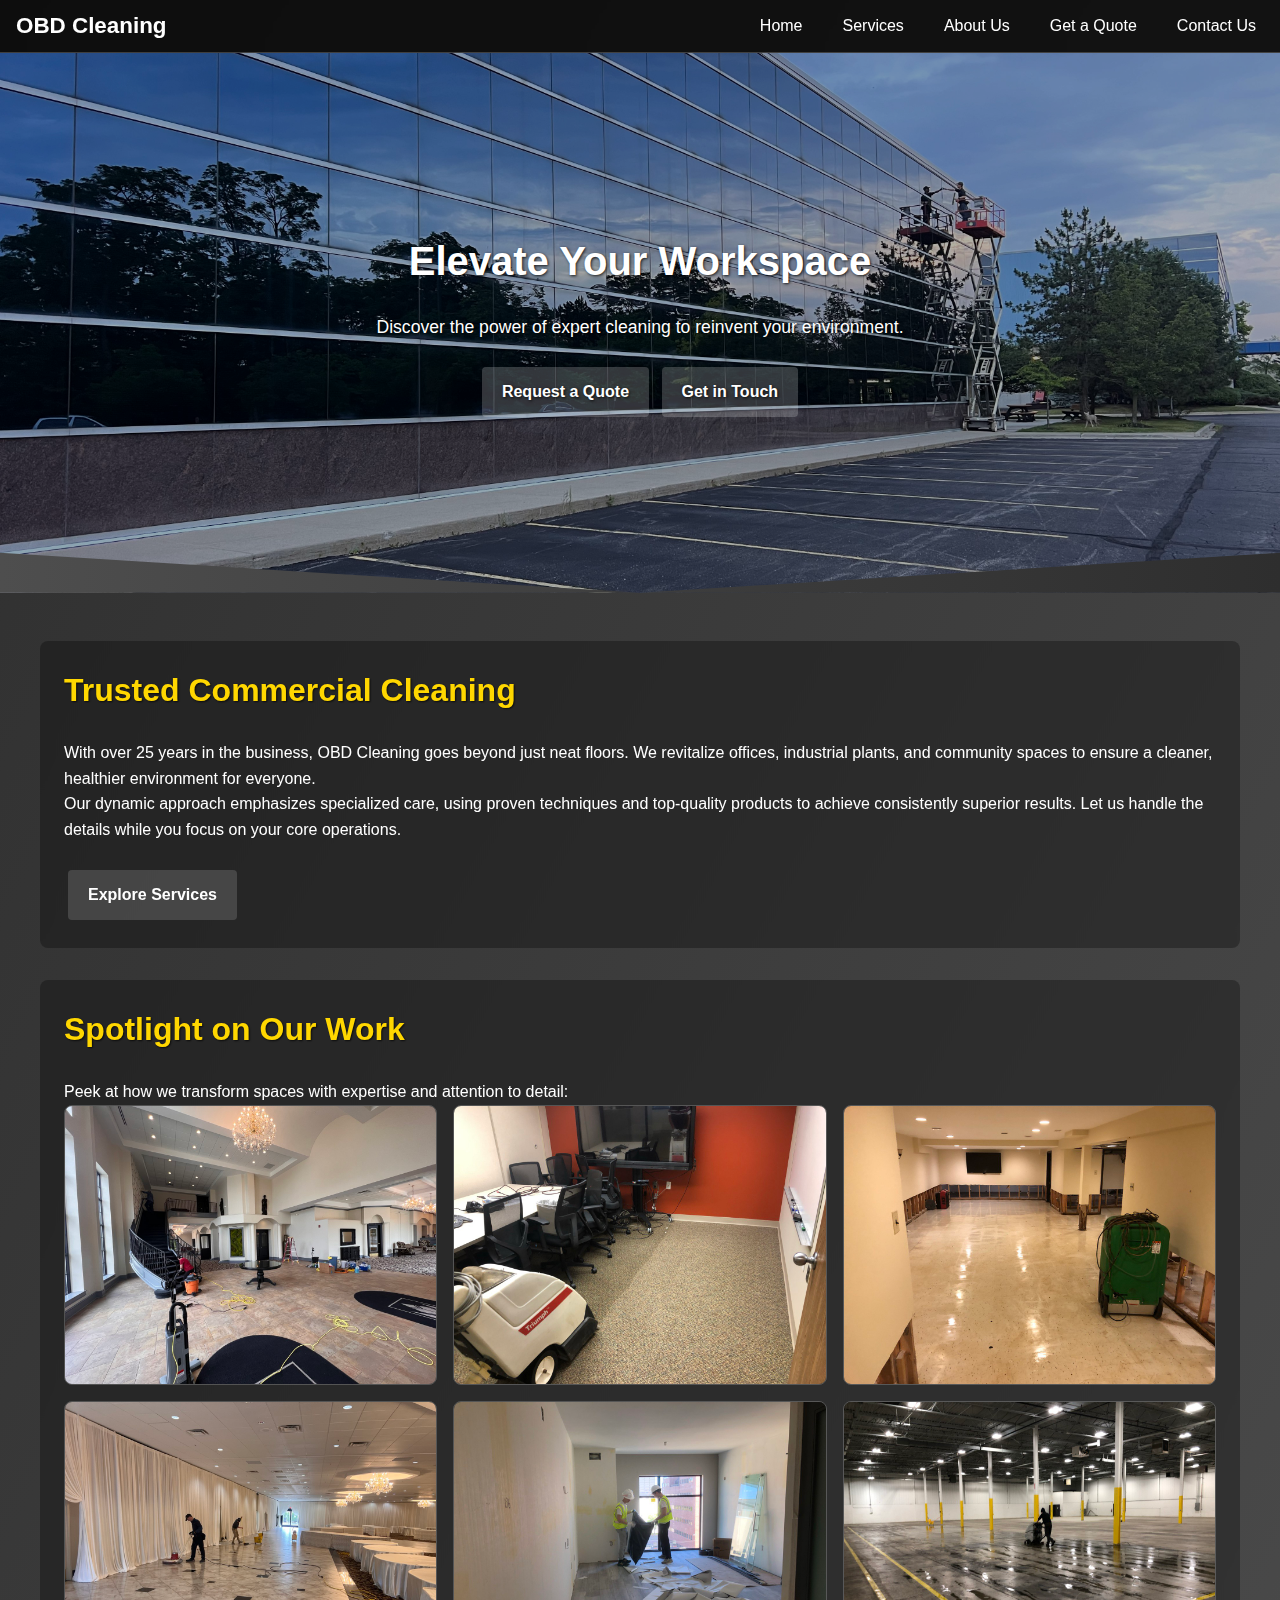
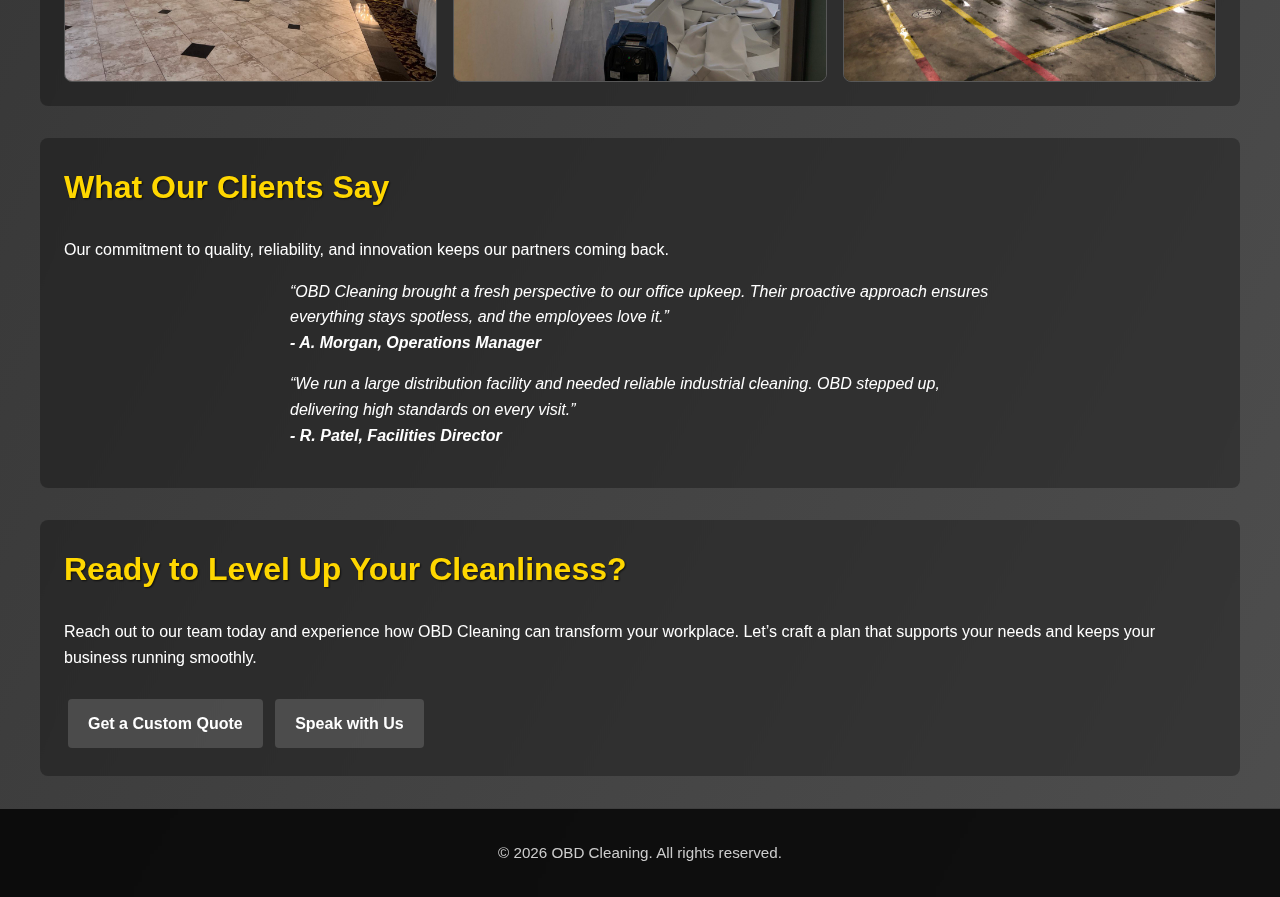
==== commit a9d18d0d: "Add files via upload" ====
--- a/index.html
+++ b/index.html
@@ -35,7 +35,7 @@
   <section class="hero">
     <!-- Hero Background Image -->
     <div class="hero-background" 
-         style="background-image: url('images/horizontal (9).jpg');">
+         style="background-image: url('images/header1.jpg');">
     </div>
 
     <!-- Hero Content Over the Background -->
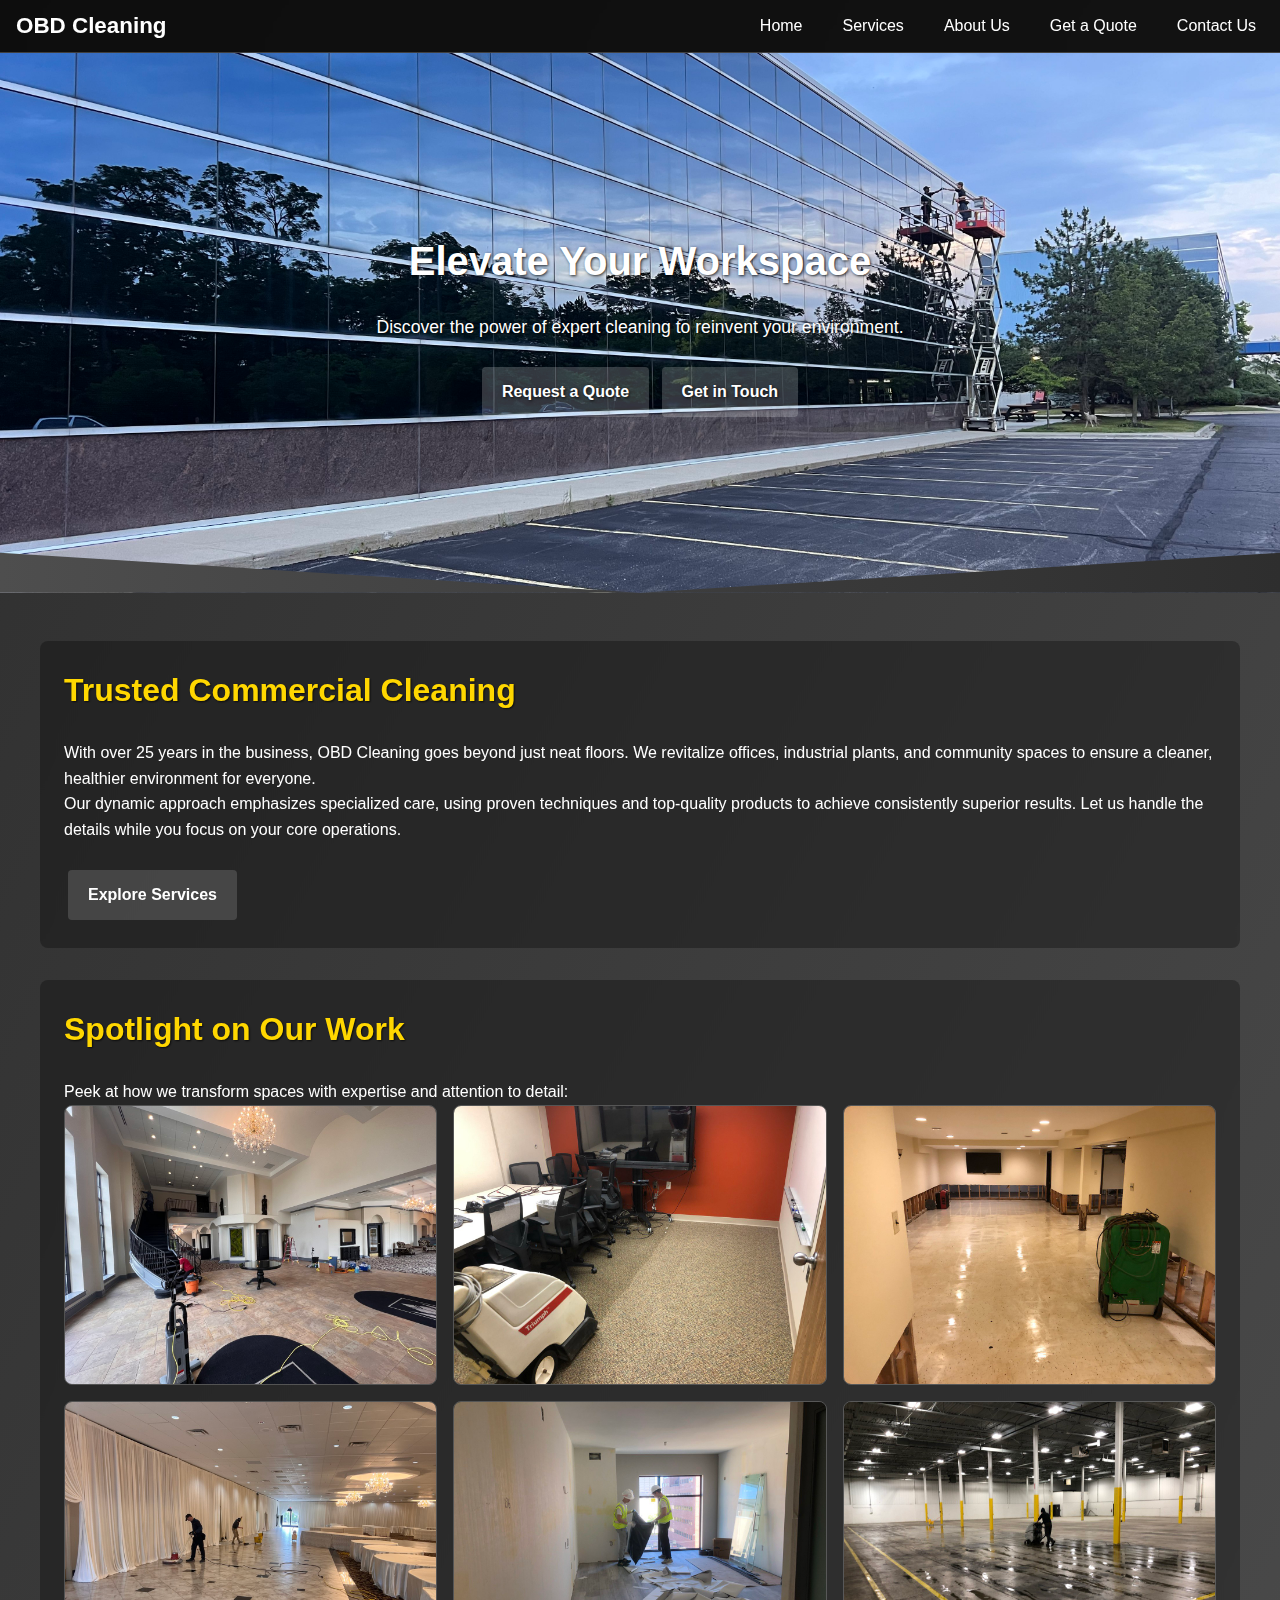
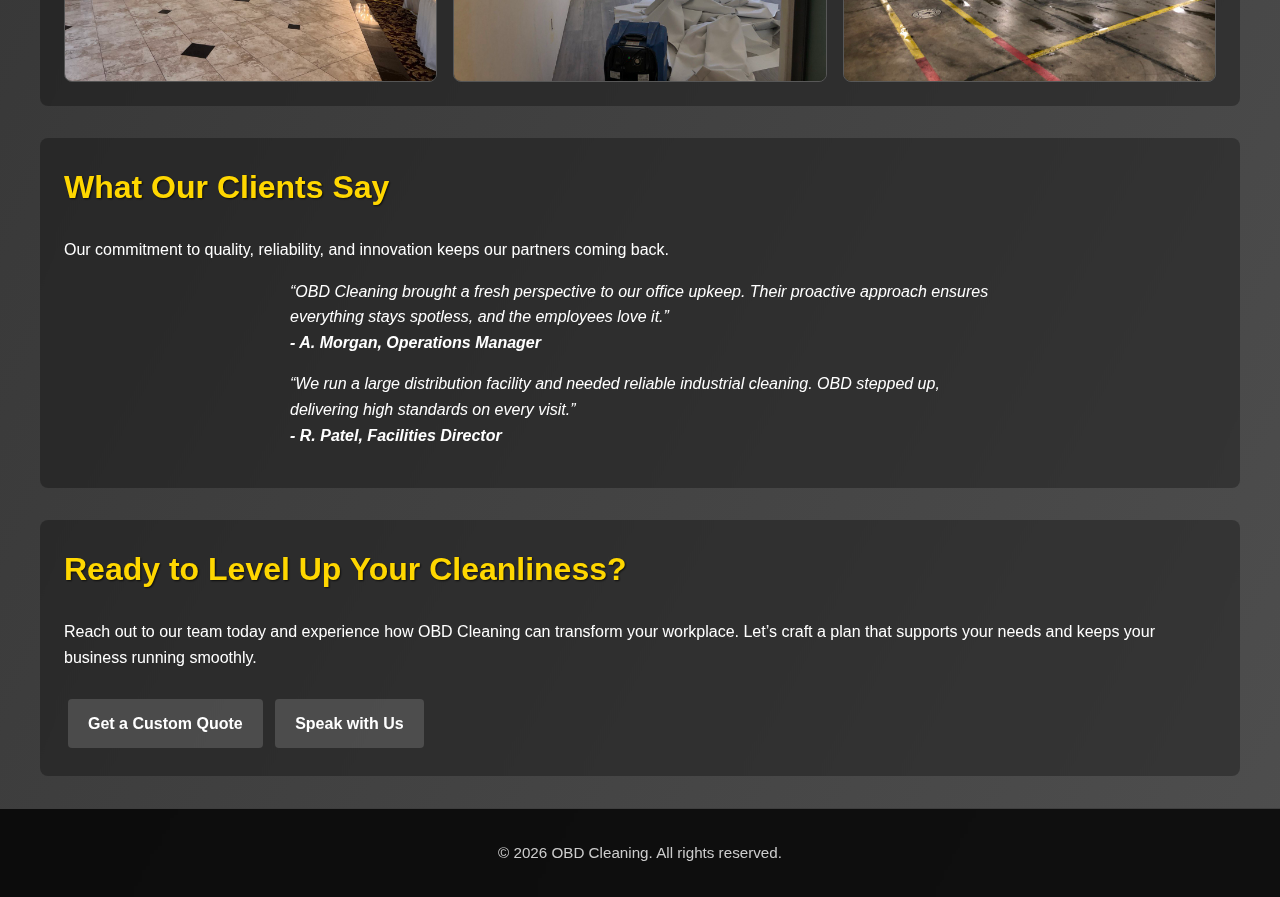
==== commit 414438c0: "Add files via upload" ====
--- a/index.html
+++ b/index.html
@@ -9,8 +9,8 @@
   <!-- Social/Open Graph Tags (Optional) -->
   <meta property="og:title" content="OBD Cleaning - Elevate Your Workspace" />
   <meta property="og:description" content="Experience modern, efficient cleaning solutions that transform your environment." />
-  <meta property="og:image" content="images/horizontal%20(1).jpg" />
-  <meta property="og:url" content="https://yourdomain.com/index.html" />
+  <meta property="og:image" content="images/header1_small.jpg" />
+  <meta property="og:url" content="https://obdcleaning.com/index.html" />
 
   <link rel="stylesheet" href="css/style.css">
 </head>
@@ -33,9 +33,21 @@
 
   <!-- HERO SECTION -->
   <section class="hero">
-    <!-- Hero Background Image -->
-    <div class="hero-background" 
-         style="background-image: url('images/header1.jpg');">
+    <!-- Hero Background Container (no longer using background-image) -->
+    <div class="hero-background" style="position: relative;">
+      <!-- Small Image: visible by default -->
+      <img 
+        src="images/header1_small.jpg" 
+        alt="Small hero placeholder" 
+        style="position: absolute; top: 0; left: 0; width: 100%; height: 100%; object-fit: cover; z-index: 1;"
+      >
+      <!-- Large Image: hidden until loaded -->
+      <img 
+        src="images/header1.jpg" 
+        alt="Large hero" 
+        style="position: absolute; top: 0; left: 0; width: 100%; height: 100%; object-fit: cover; z-index: 2; display: none;"
+        onload="this.style.display='block'; this.previousElementSibling.style.display='none';"
+      >
     </div>
 
     <!-- Hero Content Over the Background -->
@@ -68,7 +80,7 @@
       </div>
     </section>
 
-    <!-- IMAGE SHOWCASE (6 images or fewer) -->
+    <!-- IMAGE SHOWCASE -->
     <section class="section">
       <h2>Spotlight on Our Work</h2>
       <p>Peek at how we transform spaces with expertise and attention to detail:</p>
@@ -94,7 +106,7 @@
       </div>
     </section>
 
-    <!-- TESTIMONIALS / VALIDATION -->
+    <!-- TESTIMONIALS -->
     <section class="section">
       <h2>What Our Clients Say</h2>
       <p>
@@ -170,7 +182,7 @@
         modal.style.display = 'block';
         modal.setAttribute('aria-hidden', 'false');
         updateModal();
-        document.body.style.overflow = 'hidden'; // Prevent background scrolling
+        document.body.style.overflow = 'hidden';
       }
 
       function closeModal() {
@@ -203,7 +215,6 @@
       });
 
       closeBtn.addEventListener('click', closeModal);
-
       nextBtn.addEventListener('click', showNext);
       prevBtn.addEventListener('click', showPrev);
 
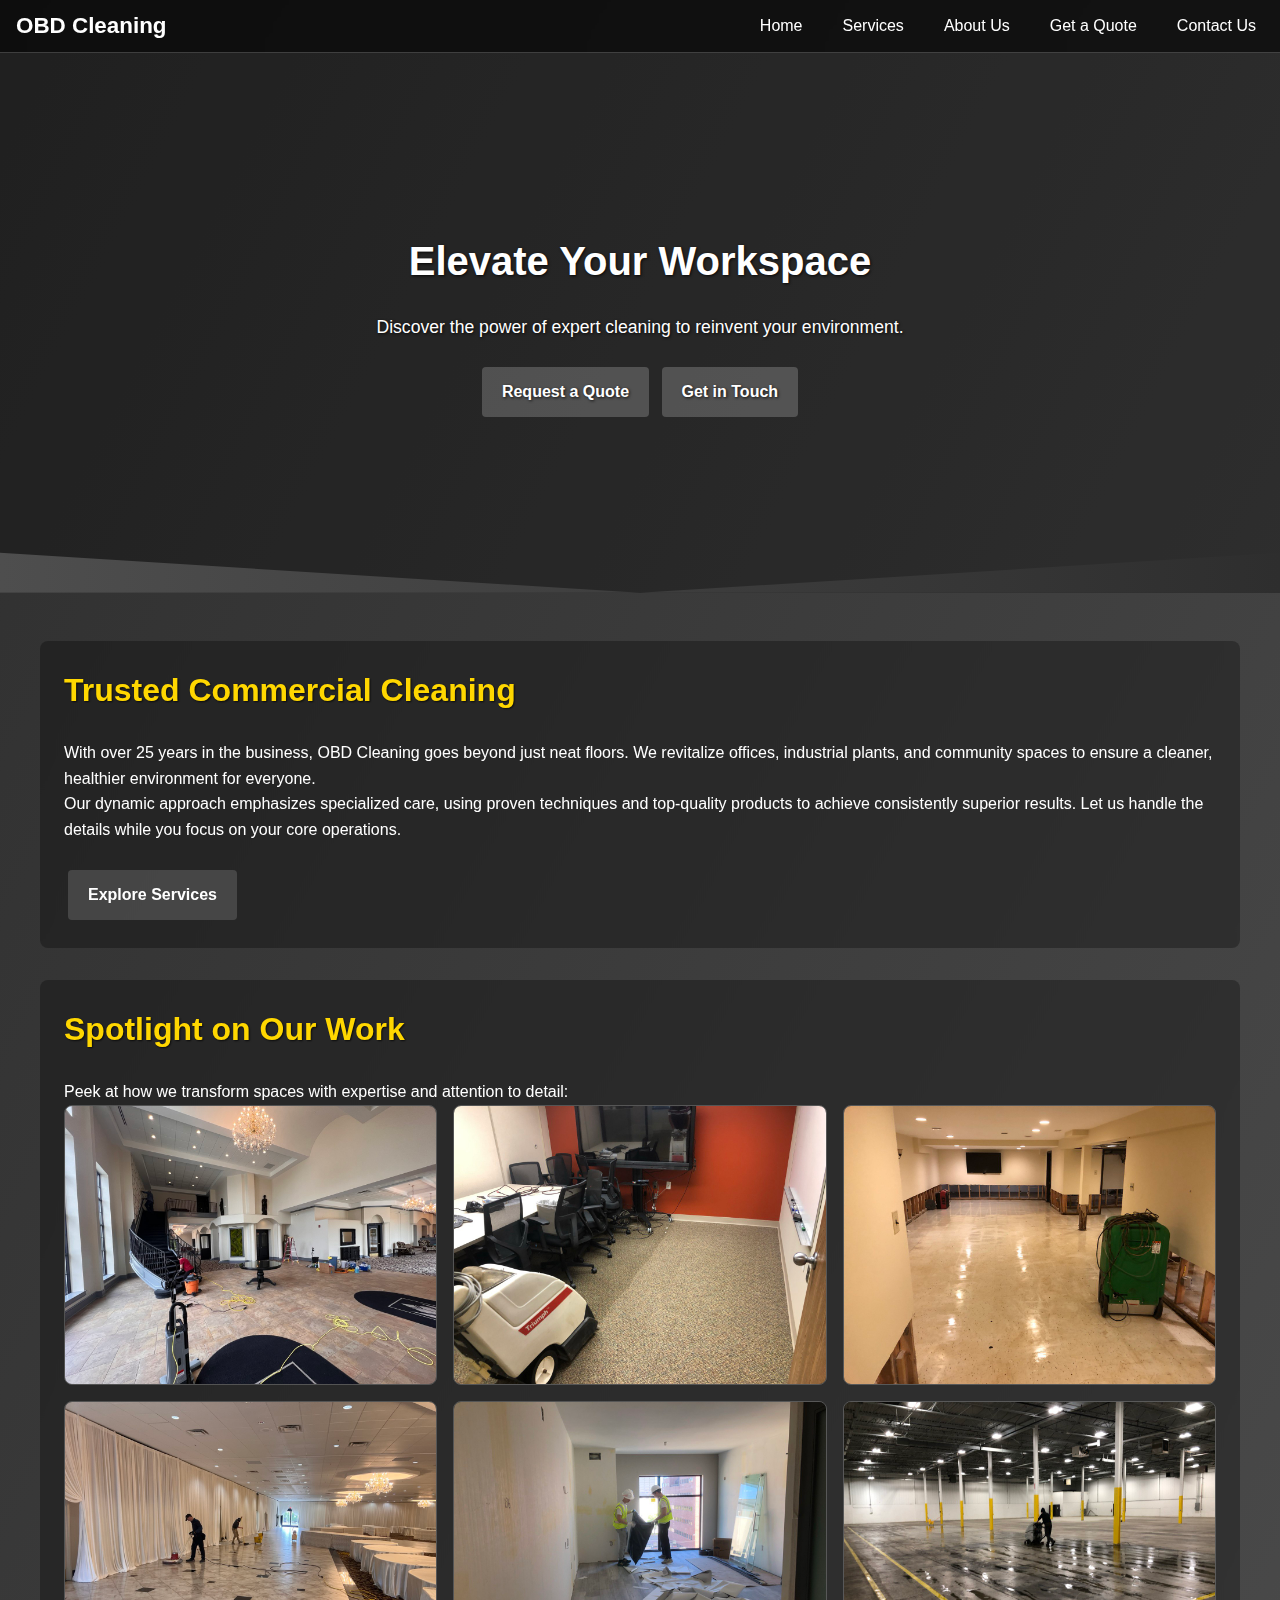
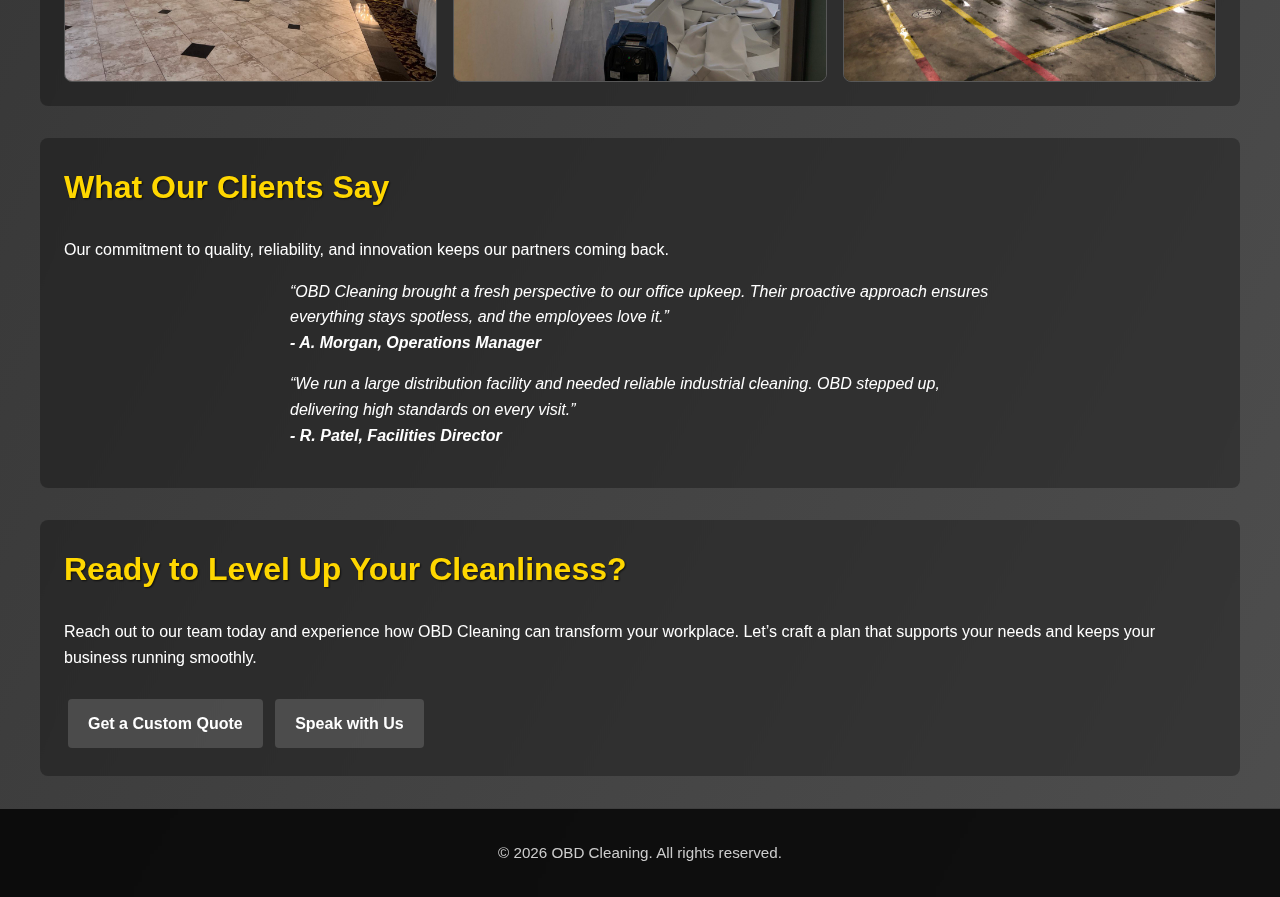
==== commit c6da432a: "Add files via upload" ====
--- a/index.html
+++ b/index.html
@@ -6,7 +6,7 @@
   <meta name="viewport" content="width=device-width, initial-scale=1.0">
   <title>OBD Cleaning | Home</title>
 
-  <!-- Social/Open Graph Tags (Optional) -->
+  <!-- Social/Open Graph Tags -->
   <meta property="og:title" content="OBD Cleaning - Elevate Your Workspace" />
   <meta property="og:description" content="Experience modern, efficient cleaning solutions that transform your environment." />
   <meta property="og:image" content="images/header1_small.jpg" />
@@ -31,26 +31,24 @@
     </div>
   </header>
 
-  <!-- HERO SECTION -->
+  <!-- HERO -->
   <section class="hero">
-    <!-- Hero Background Container (no longer using background-image) -->
-    <div class="hero-background" style="position: relative;">
-      <!-- Small Image: visible by default -->
+    <div class="hero-background">
+      <!-- Small placeholder -->
       <img 
         src="images/header1_small.jpg" 
-        alt="Small hero placeholder" 
-        style="position: absolute; top: 0; left: 0; width: 100%; height: 100%; object-fit: cover; z-index: 1;"
+        alt="Small hero placeholder"
+        class="small-hero"
       >
-      <!-- Large Image: hidden until loaded -->
+      <!-- Large final image -->
       <img 
         src="images/header1.jpg" 
-        alt="Large hero" 
-        style="position: absolute; top: 0; left: 0; width: 100%; height: 100%; object-fit: cover; z-index: 2; display: none;"
-        onload="this.style.display='block'; this.previousElementSibling.style.display='none';"
+        alt="Large hero"
+        class="large-hero"
+        onload="this.style.opacity='1'; this.previousElementSibling.style.opacity='0';"
       >
     </div>
 
-    <!-- Hero Content Over the Background -->
     <div class="hero-content">
       <h1>Elevate Your Workspace</h1>
       <p>Discover the power of expert cleaning to reinvent your environment.</p>
@@ -85,6 +83,7 @@
       <h2>Spotlight on Our Work</h2>
       <p>Peek at how we transform spaces with expertise and attention to detail:</p>
       <div class="images-showcase-grid">
+        <!-- Example images... -->
         <a href="images/horizontal (7).jpg" class="gallery-item" data-index="0">
           <img src="images/horizontal (7).jpg" alt="Professional Cleaning Solutions - Reception Hall">
         </a>
@@ -156,10 +155,15 @@
     <a class="next" aria-label="Next Image">&#10095;</a>
   </div>
 
-  <!-- JavaScript -->
+  <!-- JS -->
   <script>
-    // Current year in footer
+    // Display current year
     document.getElementById('year').textContent = new Date().getFullYear();
+
+    // Disable right-click / context menu for entire document
+    document.addEventListener('contextmenu', function(e) {
+      e.preventDefault();
+    }, false);
 
     // Gallery Modal Functionality
     document.addEventListener('DOMContentLoaded', function() {
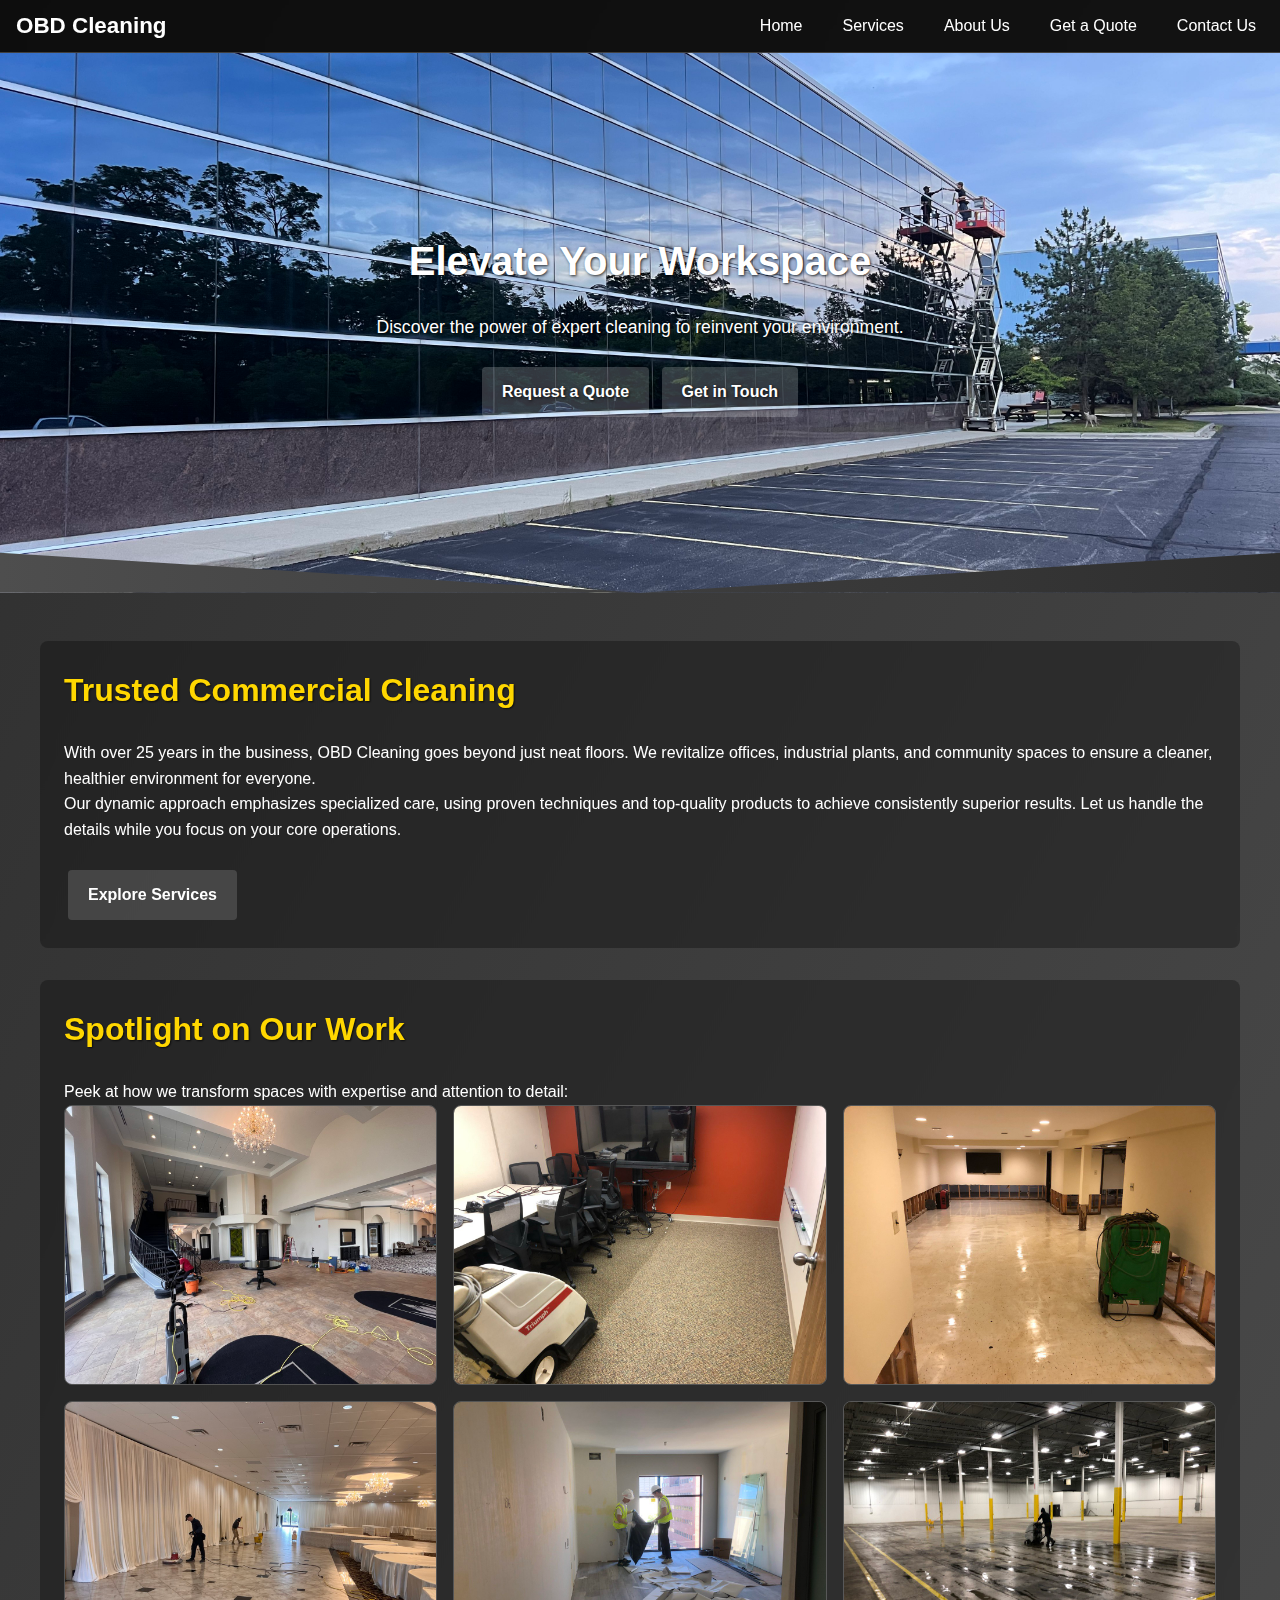
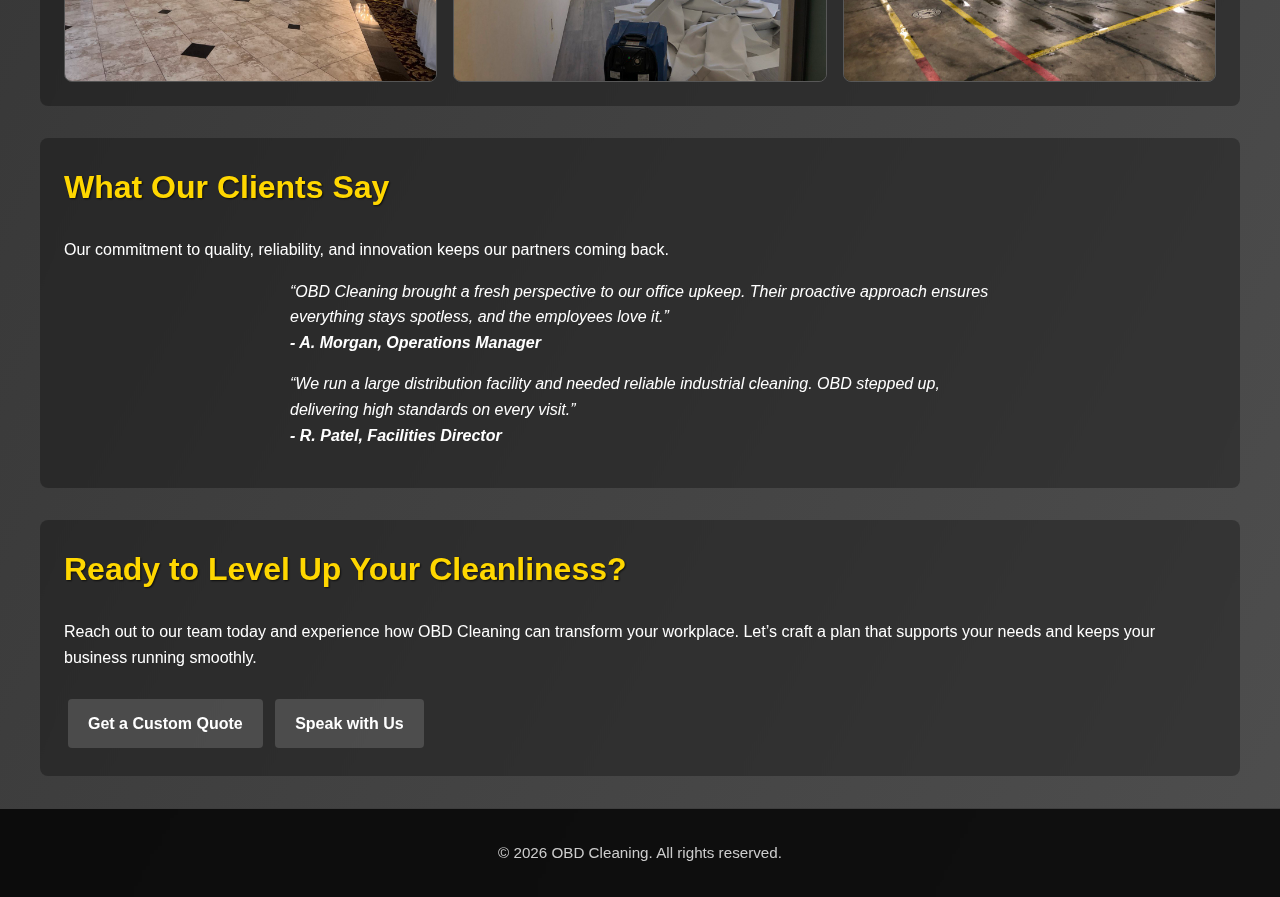
==== commit 421a6d2b: "Add files via upload" ====
--- a/index.html
+++ b/index.html
@@ -37,13 +37,13 @@
       <!-- Small placeholder -->
       <img 
         src="images/header1_small.jpg" 
-        alt="Small hero placeholder"
+        
         class="small-hero"
       >
       <!-- Large final image -->
       <img 
         src="images/header1.jpg" 
-        alt="Large hero"
+        
         class="large-hero"
         onload="this.style.opacity='1'; this.previousElementSibling.style.opacity='0';"
       >
--- a/css/style.css
+++ b/css/style.css
@@ -1,6 +1,5 @@
-/* 
-  style.css - Updated for More Distinct Hero Sections
-  with wave shapes, layering, improved aesthetics, and a responsive gallery lightbox.
+/*
+  style.css - Updated for Smooth Crossfade & Right-Click Disabling
 */
 
 /* 1) Reset & Global */
@@ -16,6 +15,9 @@
   background: linear-gradient(to bottom right, #2e2e2e, #4e4e4e);
   min-height: 100vh;
   line-height: 1.6;
+  /* Disable text selection if desired (optional):
+     user-select: none;
+  */
 }
 
 /* 2) Sticky, Minimal Header */
@@ -24,7 +26,7 @@
   top: 0;
   z-index: 9999;
   padding: 0.5em 1em;
-  background: rgba(0, 0, 0, 0.7); /* Dark transparent for a more distinct top bar */
+  background: rgba(0, 0, 0, 0.7);
   backdrop-filter: blur(4px);
   border-bottom: 1px solid rgba(255, 255, 255, 0.2);
 }
@@ -66,39 +68,53 @@
   border-radius: 4px;
 }
 
-/* Mobile-friendly: wrap nav items if screen is too narrow */
 @media (max-width: 768px) {
   nav ul {
     flex-wrap: wrap;
   }
 }
 
-/* 3) New Hero / Top Section Style 
-   - Distinct from rest of page
-   - Use an angled/wave background overlay
-*/
-
+/* 3) Hero Section with wave shape */
 .hero {
   position: relative; 
   overflow: hidden; 
   text-align: center;
   color: #fff;
   max-width: 100%;
-  margin-bottom: 3em; /* Additional spacing to separate from rest */
-}
-
-/* The hero background can be a large image filling the container. */
+  margin-bottom: 3em; 
+}
+
 .hero .hero-background {
   width: 100%;
-  height: 60vh; /* Approx hero height; adjust as needed */
-  background-size: cover;
-  background-position: center;
-  background-repeat: no-repeat;
-  /* Slightly darken overlay for better text contrast */
-  background-color: rgba(0, 0, 0, 0.3);
-  background-blend-mode: darken;
+  height: 60vh;
   position: relative;
   z-index: 1;
+  /* We handle images inside (see below) */
+}
+
+/* Hero images crossfade */
+.hero-background img {
+  position: absolute;
+  top: 0; left: 0;
+  width: 100%;
+  height: 100%;
+  object-fit: cover;
+  /* Prevent user from dragging the image (optional):
+     pointer-events: none;
+  */
+}
+
+.hero-background img.small-hero {
+  z-index: 1;
+  opacity: 1;
+  transition: opacity 0.5s ease;
+}
+
+.hero-background img.large-hero {
+  z-index: 2;
+  opacity: 0;
+  transition: opacity 0.5s ease;
+  /* Start hidden, fade in on load */
 }
 
 /* Wave shape overlay using clip-path */
@@ -111,17 +127,15 @@
   height: 100px;
   background: linear-gradient(to right, #4e4e4e, #2e2e2e);
   z-index: 2;
-  /* Wave shape */
   clip-path: polygon(0 60%, 50% 100%, 100% 60%, 100% 100%, 0 100%);
 }
 
-/* The hero content - title, subtitle, CTA - sits inside */
 .hero-content {
   position: absolute;
   top: 50%;
   left: 50%;
   transform: translate(-50%, -50%);
-  z-index: 3; /* Above the background and wave shape */
+  z-index: 3;
   width: 90%;
   max-width: 1000px;
   text-shadow: 1px 1px 3px rgba(0,0,0,0.8);
@@ -137,7 +151,6 @@
   margin-bottom: 1.5em;
 }
 
-/* CTA Buttons in hero area can be slightly bigger. */
 .hero-content .cta-buttons a {
   display: inline-block;
   background: rgba(255, 255, 255, 0.2);
@@ -153,9 +166,17 @@
   background: rgba(255, 255, 255, 0.3);
 }
 
-/* 4) Section Style - Distinct from Hero 
-   We'll use partially translucent “cards” or containers for text
-*/
+/* For smaller screens, reduce hero height */
+@media (max-width: 768px) {
+  .hero .hero-background {
+    height: 40vh;
+  }
+  .hero-content h1 {
+    font-size: 2rem;
+  }
+}
+
+/* 4) Section Style */
 .section {
   max-width: 1200px;
   margin: 2em auto;
@@ -165,15 +186,14 @@
   border-radius: 8px;
 }
 
-/* Make headings a bit more dynamic in color or style */
 .section h2 {
   font-size: 2rem;
   margin-bottom: 0.75em;
-  color: #ffd700; /* Example accent color (gold) */
+  color: #ffd700;
   text-shadow: 1px 1px 2px rgba(0,0,0,0.7);
 }
 
-/* 5) CTA Buttons in sections */
+/* CTA Buttons in sections */
 .cta-buttons {
   margin-top: 1.5em;
 }
@@ -194,7 +214,7 @@
   background: rgba(255, 255, 255, 0.3);
 }
 
-/* 6) Image Grid with Gallery Enhancements */
+/* 5) Image Grid + Hover Zoom */
 .images-showcase-grid {
   display: grid;
   grid-template-columns: repeat(auto-fit, minmax(280px, 1fr));
@@ -238,7 +258,7 @@
   opacity: 1;
 }
 
-/* 7) Footer */
+/* 6) Footer */
 .footer {
   background: rgba(0, 0, 0, 0.8);
   backdrop-filter: blur(3px);
@@ -253,7 +273,7 @@
   font-size: 0.95rem;
 }
 
-/* 8) Form Container (Contact, Quote) with distinct style */
+/* 7) Form Container */
 .form-container {
   max-width: 600px;
   margin: 2em auto;
@@ -265,10 +285,9 @@
   color: #fff;
 }
 
-/* Adjust headings inside form container */
 .form-container h2 {
   margin-bottom: 1em;
-  color: #ffd700; /* same accent color as H2 in sections */
+  color: #ffd700;
   text-align: center;
   text-shadow: 1px 1px 2px rgba(0,0,0,0.7);
 }
@@ -292,7 +311,7 @@
   border-radius: 4px;
 }
 
-/* Button in forms */
+/* Form button */
 .submit-btn {
   background: rgba(255,255,255,0.15);
   color: #fff;
@@ -308,30 +327,18 @@
   background: rgba(255,255,255,0.3);
 }
 
-/* 9) Media Queries for Hero height, if needed */
-@media (max-width: 768px) {
-  .hero .hero-background {
-    height: 40vh; /* a bit smaller on mobile */
-  }
-
-  .hero-content h1 {
-    font-size: 2rem;
-  }
-}
-
-/* 10) Gallery Modal Styles */
-
+/* 8) Gallery Modal */
 .gallery-modal {
-  display: none; /* Hidden by default */
+  display: none; 
   position: fixed;
-  z-index: 10000; /* Above all other elements */
+  z-index: 10000; 
   padding-top: 60px;
   left: 0;
   top: 0;
   width: 100%;
   height: 100%;
-  overflow: hidden; /* Disable scroll */
-  background-color: rgba(0, 0, 0, 0.9); /* Black background with opacity */
+  overflow: hidden; 
+  background-color: rgba(0, 0, 0, 0.9);
 }
 
 .gallery-modal img {
@@ -364,7 +371,7 @@
 
 .close-btn:hover,
 .close-btn:focus {
-  color: #ffd700; /* Accent color on hover */
+  color: #ffd700;
   text-decoration: none;
 }
 
@@ -393,7 +400,7 @@
 
 .prev:hover,
 .next:hover {
-  color: #ffd700; /* Accent color on hover */
+  color: #ffd700;
 }
 
 /* Responsive Adjustments for Modal */
@@ -402,33 +409,26 @@
     max-width: 90%;
     max-height: 70%;
   }
-
   .close-btn {
     font-size: 30px;
     top: 15px;
     right: 25px;
   }
-
   .prev,
   .next {
     font-size: 24px;
     padding: 12px;
   }
-
   .gallery-modal .caption {
     font-size: 1rem;
   }
 }
 
-/* -------------------- */
-/* 11) Services Page Specific Styles */
-/* -------------------- */
-
+/* 9) Services Page Specific Styles */
 .services-page .section-content {
   display: flex;
   align-items: center;
   gap: 1.5em;
-  /* Ensure content stacks on smaller screens */
 }
 
 .services-page .section-text {
@@ -441,28 +441,24 @@
 
 .services-page .section-image img {
   width: 100%;
-  max-width: 500px; /* Adjust as needed */
+  max-width: 500px;
   height: auto;
   border-radius: 8px;
   object-fit: cover;
   box-shadow: 0 4px 8px rgba(0,0,0,0.3);
 }
 
-/* Responsive Adjustments for Services Page */
 @media (max-width: 768px) {
   .services-page .section-content {
     flex-direction: column;
   }
-
   .services-page .section-image img {
     max-width: 100%;
     height: auto;
   }
-
   .services-page .hero .hero-background {
-    height: 40vh; /* Ensure hero image is smaller on mobile */
-  }
-
+    height: 40vh;
+  }
   .services-page .hero-content h1 {
     font-size: 2rem;
   }
